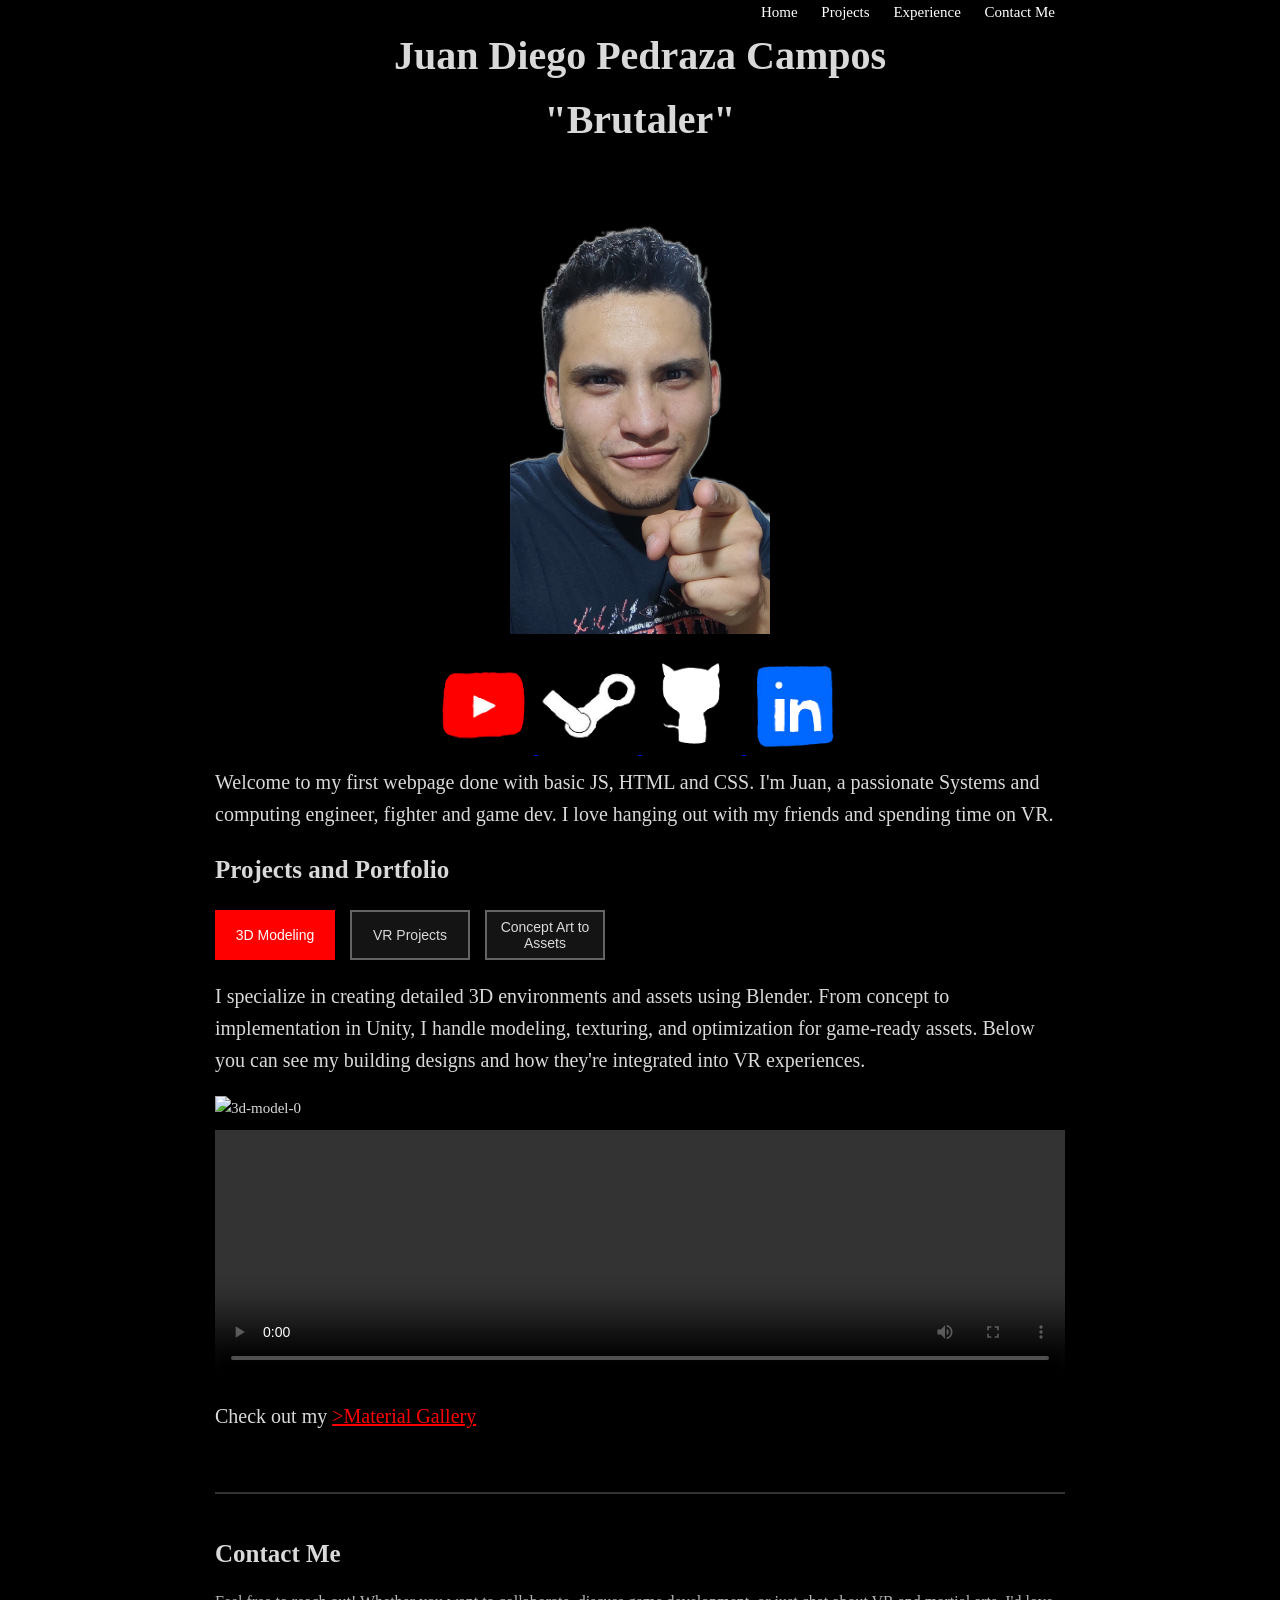
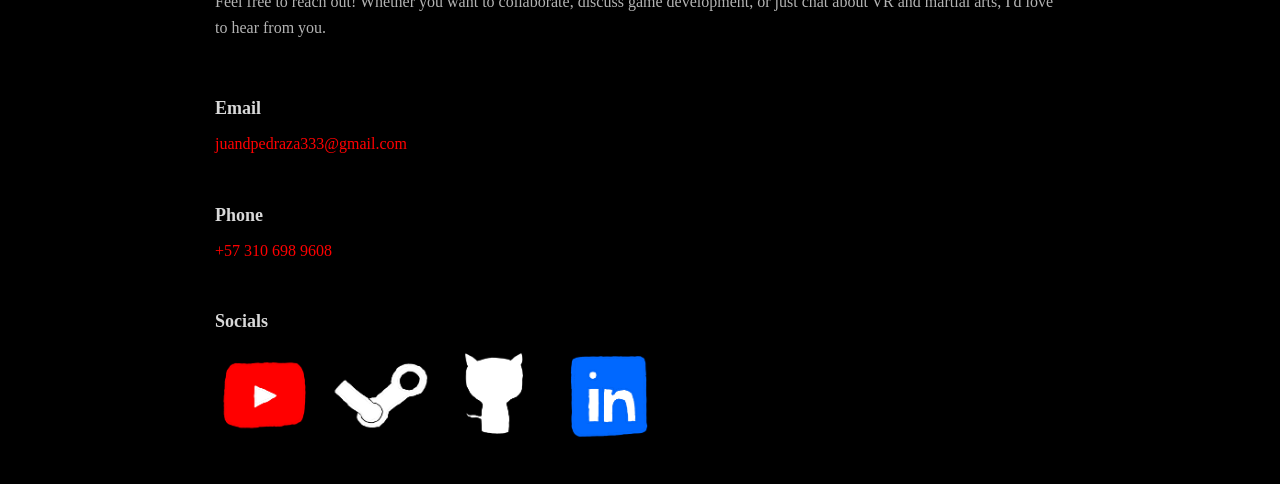
==== index.html @ 2b69e92b "updated photo and social media icons and some fixes" ====
</html><!DOCTYPE html>
<html lang="en">
<head>
    <meta charset="UTF-8">
    <meta name="viewport" content="width=device-width, initial-scale=1.0">
    <title>Hell Yea!!</title>
    <link href="style.css" rel="stylesheet"/>
    <!--<style>
        @import url('https://fonts.googleapis.com/css2?family=Manufacturing+Consent&display=swap');
    </style>-->
</head>
<body>
    <header id="home">
        <nav>
            <ul>
                <li><a href="index.html#home">Home</a></li>
                <li><a href="#projects">Projects</a></li>
                <li><a href="experience.html">Experience</a></li>
                <li><a href="#contact">Contact Me</a></li>
            </ul>
        </nav>
        <div>
            <h1 id="owner-name" class="text-center">Juan Diego Pedraza Campos</h1>
            <h1 class="text-center">"Brutaler"</h1>
            <img id="profile-photo" src="/drawings/skill-and-work/pfp.png" alt="profile-photo">

            <div class="social-media-logos" align="center">
                <a href="https://www.youtube.com/@brutaler7278" target="_blank">
                    <image class="social-media" src="/drawings/youTubeLogoDraw.png" alt="youtube-link"></image>
                </a>
                <a href="https://steamcommunity.com/id/BrutalerJudoka/" target="_blank">
                    <image class="social-media" src="/drawings/steamLogoDraw.png" alt="steam-link"></image>
                </a>
                <a href="https://github.com/Brutaler333" target="_blank">
                    <image class="social-media" src="/drawings/gitHubLogoDraw.png" alt="gitHub-link"></image>
                </a>
                <a href="https://www.linkedin.com/in/juan-diego-pedraza-campos/" target="_blank">
                    <image class="social-media" src="/drawings/linkedInLogoDraw.png" alt="linkedIn-link"></image>
                </a>
            </div>
        </div>
    </header>
    
    <p class="description">Welcome to my first webpage done with basic JS, HTML and CSS. I'm Juan, a passionate Systems and computing engineer, fighter and game dev. I love hanging out with my friends and spending time on VR.</p>

    <section id="projects" class="project-review">
        <div>
            <h2 align="left">Projects and Portfolio</h2>
            
            <!-- DIV DE BOTONES-->
            <div class="main-toggle-buttons">
                <button id="btn-3d" class="main-btn active" onclick="toggleMainSection('3d')">3D Modeling</button>
                <button id="btn-vr" class="main-btn" onclick="toggleMainSection('vr')">VR Projects</button>
                <button id="btn-art" class="main-btn" onclick="toggleMainSection('art')">Concept Art to Assets</button>
            </div>

            <!-- SECCION MODELADO 3D-->

             <div id="section-3d" class="main-section active">
                <p class="description">
                    I specialize in creating detailed 3D environments and assets using Blender. 
                    From concept to implementation in Unity, I handle modeling, texturing, and optimization 
                    for game-ready assets. Below you can see my building designs and how they're integrated into VR experiences.
                </p>
                <div class="gallery-container">
                    <div class="horizontal-gallery">
                        <img src="" alt="3d-model-0">
                    </div>
                    <div class="gallery-item">
                        <video controls><source src="" type="video/mp4"></video>
                    </div>

                    <!-- AGREGAR ITEMS AQUI DESPUES -->

                </div>
                <P class="description" style="margin-top: 20px;">
                    <!-- PONER LINK DE GALERIA DE MATERIALES DE GITHUB AQUI -->
                    Check out my <a href="" target="_blank" style="color: red;">>Material Gallery</a>
                </P>
             </div>
        </div>

        <!-- SECCION DE PROYECTOS VR -->

        <div id="section-vr" class="main-section">
            <p class="description">
                I develop immersive VR experiences using Unity with a focus on physics-based gameplay, 
                realistic interactions, and engaging user experiences. Each project below showcases different 
                aspects of VR development, from combat mechanics to environmental design.
            </p>

            <!-- BOTONES A PROYECTOS -->
            <div class="project-toggle-buttons">
                <button id="btn-ra" class="project-btn active" onclick="toggleVRProject('rescate')">Rescate Animal</button>
                <button id="btn-ss" class="project-btn" onclick="toggleVRProject('simulator')">Super Simulator</button>
                <button id="btn-hands" class="project-btn" onclick="toggleVRProject('hands')">VR Hand Testing Ground</button>
            </div>

            <!-- RESCATE ANIMAL -->
            <div class="gallery-container">
                <div class="horizontal-gallery" id="vr-rescate">
                    <div class="gallery-item">
                        <img src="" alt="rescate-0">
                    </div>

                    <!-- AGGREGAR ITEMS AQUI -->

                </div>

                <!-- SUPERSIMULATOR -->
                <div class="horizontal-gallery" id="vr-simulator" style="display: none;">
                    <div class="gallery-item">
                        <img src="" alt="simulator-0">
                    </div>

                    <!-- AGGREGAR ITEMS AQUI -->

                </div>

                <!-- HANDS -->
                <div class="horizontal-gallery" id="vr-hands" style="display: none;">
                    <div class="gallery-item">
                        <img src="" alt="hands-0">
                    </div>

                    <!-- AGGREGAR ITEMS AQUI -->

                </div>
            </div>
        </div>

        <!-- SECCION DE CONCEPT ART -->
        <div id="section-art" class="main-section">
            <p class="description">
                From concept art to final game-ready assets. This section showcases the creative process 
                of designing characters, environments, and UI elements, along with their implementation 
                in the VR projects below.
            </p>

            <!-- BOTONES A PROYECTOS -->
            <div class="project-toggle-buttons">
                <button id="btn-ca-ra" class="project-btn active" onclick="toggleConceptProject('rescate')">Rescate Animal</button>
                <button id="btn-ca-ss" class="project-btn" onclick="toggleConceptProject('simulator')">Super Simulador</button>
                <button id="btn-ca-vr-hands" class="project-btn" onclick="toggleConceptProject('hands')">VR Hands Testing Ground</button>
            </div>
            <div class="gallery-container">
                <div class="horizontal-gallery" id="concept-rescate">
                    <div class="gallery-item">
                        <img src="" alt="concept-rescate-0">
                    </div>

                    <!-- AGGREGAR ITEMS AQUI -->

                </div>
                <div class="horizontal-gallery" id="concept-simulator" style="display: none;">
                    <div class="gallery-item">
                        <img src="" alt="concept-simulator-0">
                    </div>

                    <!-- AGGREGAR ITEMS AQUI -->

                </div>
                <div class="horizontal-gallery" id="concept-hands" style="display: none;">
                    <div class="gallery-item">
                        <img src="" alt="concept-hands-0">
                    </div>

                    <!-- AGGREGAR ITEMS AQUI -->

                </div>
            </div>
        </div>
        
    </section>
    
    <footer id="contact">
        <h2 >Contact Me</h2>
        <p class="footer-description">
            Feel free to reach out! Whether you want to collaborate, discuss game development, 
            or just chat about VR and martial arts, I'd love to hear from you.
        </p>
        <div class="contact-info">
            <div class="contact-item">
                <h3>Email</h3>
                <a href="maito:juandpedraza333@gmail.com" style="color: red;">juandpedraza333@gmail.com</a>
            </div>
            <div class="contact-item">
                <h3>Phone</h3>
                <a href="tel:+573106989608" style="color: red;">+57 310 698 9608</a>
            </div>
            <div class="contact-item">
                <h3>Socials</h3>
                <div class="contact-socials">
                    <a href="https://www.youtube.com/@brutaler7278" target="_blank">
                        <image class="social-media" src="/drawings/youTubeLogoDraw.png" alt="youtube-link"></image>
                    </a>
                    <a href="https://steamcommunity.com/id/BrutalerJudoka/" target="_blank">
                        <image class="social-media" src="/drawings/steamLogoDraw.png" alt="steam-link"></image>
                    </a>
                    <a href="https://github.com/Brutaler333" target="_blank">
                        <image class="social-media" src="/drawings/gitHubLogoDraw.png" alt="gitHub-link"></image>
                    </a>
                    <a href="https://www.linkedin.com/in/juan-diego-pedraza-campos/" target="_blank">
                        <image class="social-media" src="/drawings/linkedInLogoDraw.png" alt="linkedIn-link"></image>
                    </a>
                </div>
            </div>
        </div>
    </footer>
    <script src="script.js"></script>
</body>
</html>
---- style.css ----
html{
    scroll-behavior: smooth;
}

*{
    margin: 0;
    padding: 0;
    box-sizing: border-box
}
nav{
    display: inline-block;
    width: 100%;
    text-align: right;
}
nav ul{
    list-style-type: none;
}
nav li{
    display: inline-block;
}
nav a{
    text-decoration: none;
    font-size: 1em;
    border-bottom: 1px ;
    color: white;
    /*font-family: "Manufacturing Consent";*/
    padding: 5px;
    margin: 5px;
}
nav a:hover{
    color: red;
}


/*BODY*/
body{
    background-color: rgb(0, 0, 0);
    color: rgb(217, 217, 217);
    margin: auto;
    width: 850px;
    max-width: 95%;
    line-height: 1.6;
    font-size: 15px;
    padding: auto;
}
header{
    align-self: auto;
    /*background-image: url(/drawings/skill-and-work/pfp.jpeg);*/
}
h1{
    font-size: 40px;
    /*font-family: "Manufacturing Consent";*/
    padding: auto;
    margin: auto;
}
h2{
    font-size: 25px;
    /*font-family: "Manufacturing Consent";*/
    padding: auto;
    margin: auto;
}
h3 {
    margin-top: 24px;
    margin-bottom: 15px;
    font-size: 24px;
}

.description{
    font-size: 20px;
    margin-top: 5px;
    margin-bottom: 20px;
}
.social-media{
    width: 100px;
    padding: auto;
    margin: auto;
}
.text-center{
    text-align: center;
}
#profile-photo{
    display: block;
    width: 300px;
    padding: 20px;
    margin: auto;
}


/* EXPERIENCE PAGE*/

.accordion-items {
    max-height:max-content;
    display: flex;
    flex-direction: column;
    gap: 12px;
    overflow-y: auto;
}

.accordion-item {
    background-color: rgb(15, 15, 15);
    border: 1px solid rgb(40, 40, 40);
    border-radius:0%;
    
}

.accordion-header {
    padding: 15px 20px;
    cursor: pointer;
    display: flex;
    justify-content: space-between;
    align-items: center;
    transition: background-color 0.3s ease;
}

.accordion-header:hover {
    background-color: rgb(25, 25, 25);
}

.accordion-header p {
    margin: 5px 0;
}

.accordion-header p:first-child {
    font-size: 16px;
    /*font-weight: bold;*/
    color: white;
}

.date {
    color: rgb(150, 150, 150);
    font-size: 13px;
}

.toggle-icon {
    font-size: 20px;
    font-weight: bold;
    color: red;
    transition: transform 0.3s ease;
    min-width: 25px;
    text-align: center;
}

.accordion-body {
    max-height: 0;
    overflow: hidden;
    transition: max-height 0.3s ease;
    padding: 0 20px;
    background-color: rgb(10, 10, 10);
    overflow-y: auto;
}

.accordion-body.show {
    max-height: 600px;
    padding: 15px 20px;
}

.accordion-body p{
    line-height: 1.6;
    color: rgb(200, 200, 200);
    margin: 0;
}


/* THIS IS FOR THE NEW SECTIONS, I NEED TO STUDY EVERYTHING IT DOES BECAUSE I'M PASTING IT FROM CLAUDE*/
/* MAIN TOGGLE BUTTONS */
.main-toggle-buttons {
    display: flex;
    gap: 15px;
    margin: 20px 0;
    flex-wrap: wrap;
}

.main-btn {
    width: 120px;
    height: 50px;
    padding: 0;
    font-size: 14px;
    border: 2px solid rgb(100, 100, 100);
    background-color: rgb(20, 20, 20);
    color: rgb(217, 217, 217);
    border-radius:0px;
    cursor: pointer;
    transition: all 0.3s ease;
    display: flex;
    align-items: center;
    justify-content: center;
    text-align: center;
}

.main-btn:hover {
    border-color: red;
    color: red;
}

.main-btn.active {
    background-color: red;
    color: white;
    border-color: red;
}

/* MAIN SECTIONS */
.main-section {
    display: none;
    animation: fadeIn 0.3s ease;
}

.main-section.active {
    display: block;
}

@keyframes fadeIn {
    from { opacity: 0; }
    to { opacity: 1; }
}

/* PROJECT TOGGLE BUTTONS */
.project-toggle-buttons {
    display: flex;
    gap: 10px;
    margin: 20px 0;
    flex-wrap: wrap;
}

.project-btn {
    width: 120px;
    height: 40px;
    padding: 0px;
    font-size: 12px;
    border: 1px solid rgb(80, 80, 80);
    background-color: rgb(25, 25, 25);
    color: rgb(200, 200, 200);
    border-radius: 0;
    cursor: pointer;
    transition: all 0.3s ease;
}

.project-btn:hover {
    border-color: red;
    color: red;
}

.project-btn.active {
    background-color: red;
    color: white;
    border-color: red;
}

/* GALLERY CONTAINER */
.gallery-container {
    border: none;
    padding: 0;
    margin: 20px 0;
    background-color: transparent;
}

/* HORIZONTAL SCROLLABLE GALLERY */
.horizontal-gallery {
    display: flex;
    gap: 15px;
    overflow-x: auto;
    padding-bottom: 10px;
    scroll-behavior: smooth;
}

.horizontal-gallery::-webkit-scrollbar {
    height: 8px;
}

.horizontal-gallery::-webkit-scrollbar-track {
    background: rgb(30, 30, 30);
    border-radius: 10px;
}

.horizontal-gallery::-webkit-scrollbar-thumb {
    background: red;
    border-radius: 10px;
}

.horizontal-gallery::-webkit-scrollbar-thumb:hover {
    background: rgb(200, 50, 50);
}

/* GALLERY ITEMS */
.gallery-item {
    flex-shrink: 0;
    min-width: 300px;
    height: 250px;
    border-radius: 0;
    overflow: auto;
    background-color: transparent;
    border: none;
}

.gallery-item img,
.gallery-item video {
    width: 100%;
    height: 100%;
    object-fit: cover;
    display: block;
}

.gallery-item:hover {
    border: none;
    box-shadow: none;
}

/* FOOTER */
footer {
    border-top: 2px solid rgb(50, 50, 50);
    margin-top: 60px;
    padding: 40px 0;
}

footer h2 {
    margin-bottom: 15px;
}

.footer-description {
    font-size: 16px;
    margin-bottom: 30px;
    color: rgb(180, 180, 180);
    line-height: 1.6;
}

.contact-info {
    display: flex;
    flex-direction: column;
    gap: 20px;
}

.contact-item h3 {
    margin-bottom: 8px;
    font-size: 18px;
}

.contact-item a {
    text-decoration: none;
    font-size: 16px;
    transition: all 0.3s ease;
}

.contact-item a {
    color: red;
}

.contact-item a:hover {
    color: white;
}

.contact-socials {
    display: flex;
    gap: 15px;
    flex-wrap: wrap;
}

.contact-socials a {
    display: inline-block;
    transition: transform 0.3s ease;
}

.contact-socials a:hover {
    transform: scale(1.1);
}
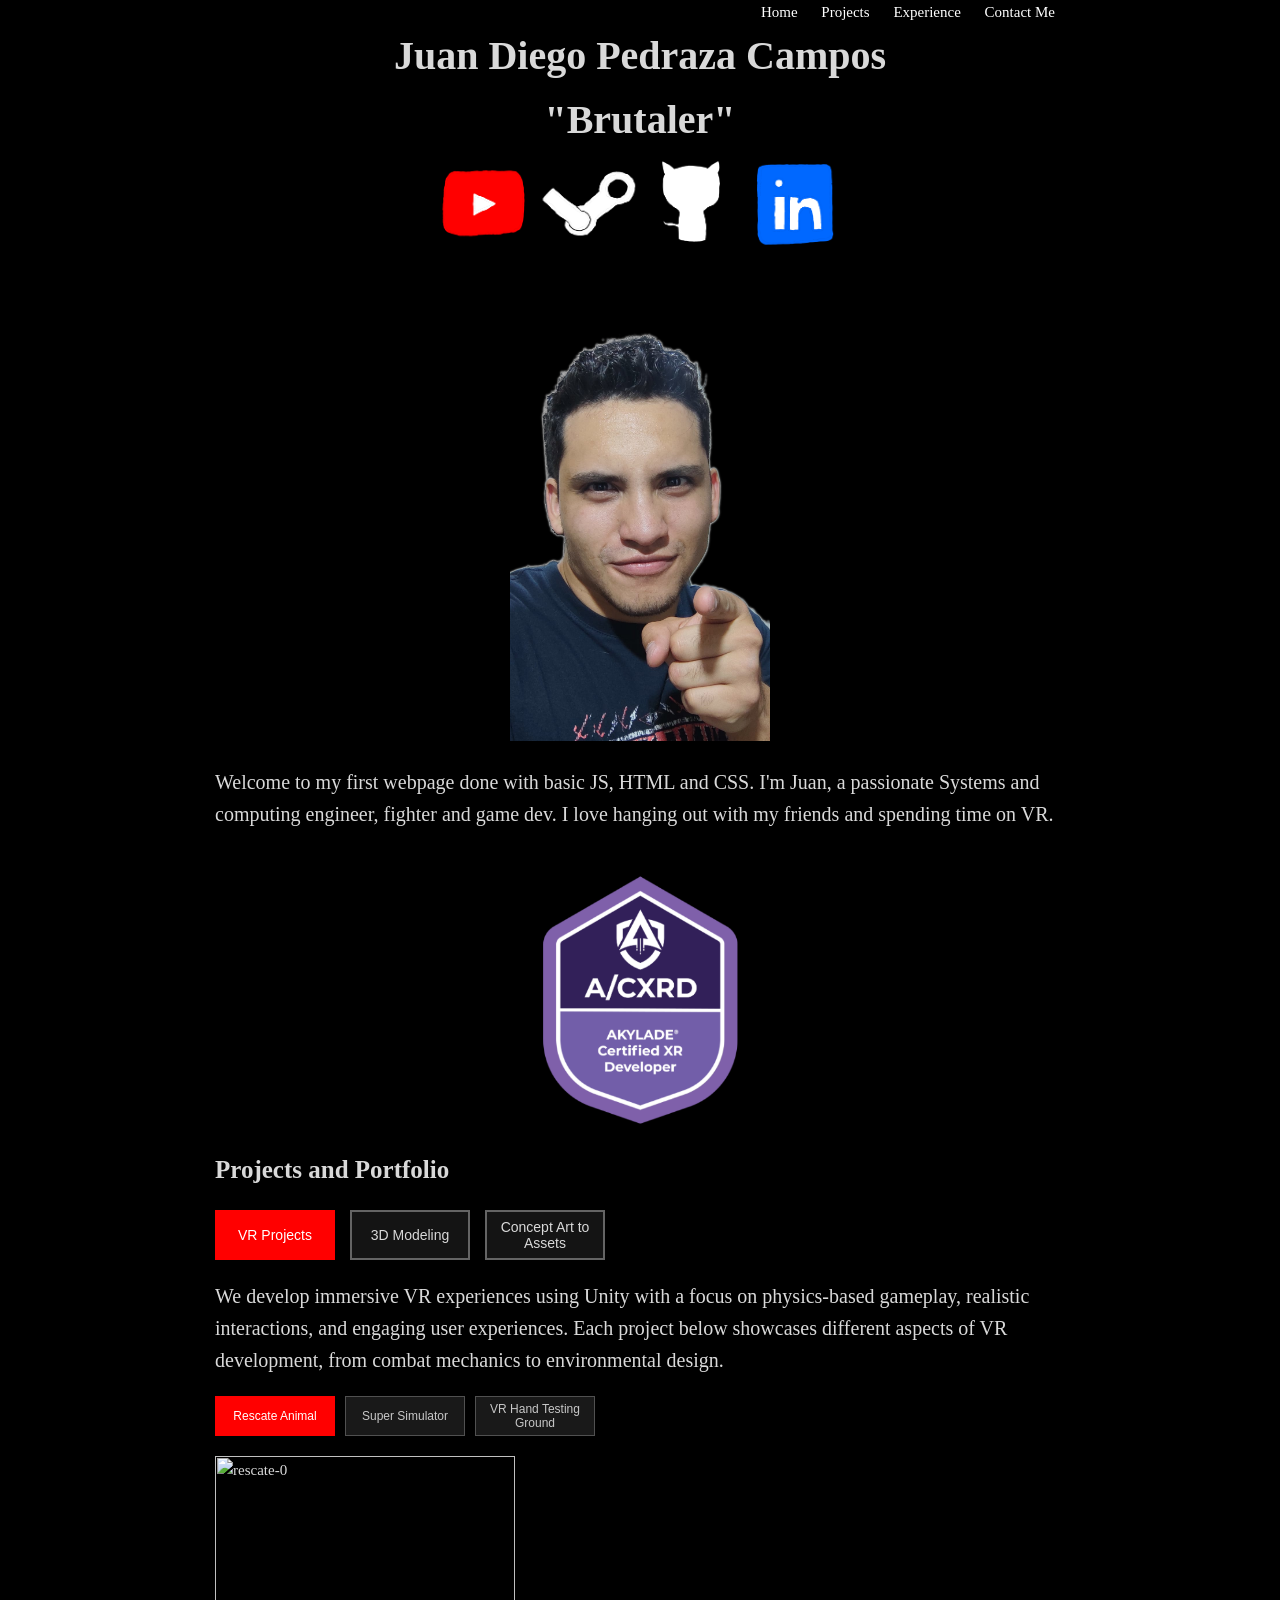
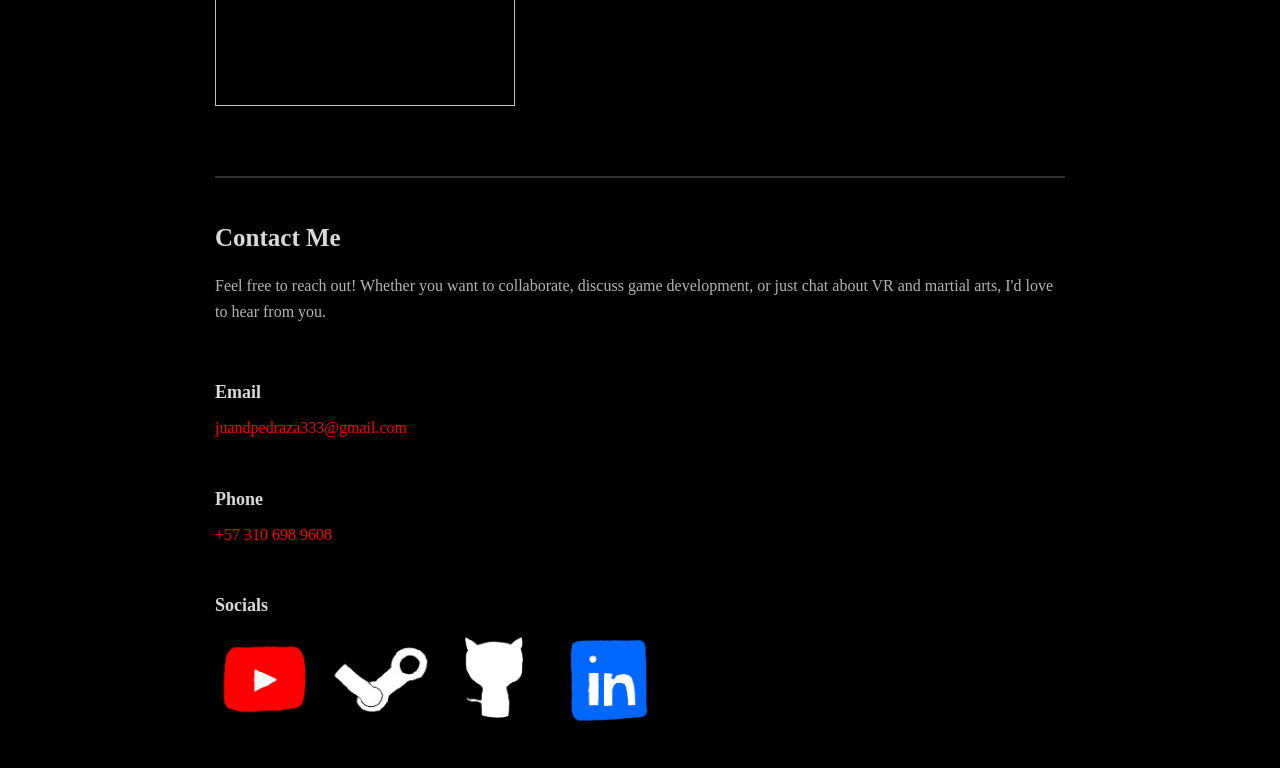
==== commit 3f22da35: "tweakins and stuff but no major changes" ====
--- a/index.html
+++ b/index.html
@@ -22,9 +22,7 @@
         <div>
             <h1 id="owner-name" class="text-center">Juan Diego Pedraza Campos</h1>
             <h1 class="text-center">"Brutaler"</h1>
-            <img id="profile-photo" src="/drawings/skill-and-work/pfp.png" alt="profile-photo">
-
-            <div class="social-media-logos" align="center">
+            <div class="contact-socials-0" align="center">
                 <a href="https://www.youtube.com/@brutaler7278" target="_blank">
                     <image class="social-media" src="/drawings/youTubeLogoDraw.png" alt="youtube-link"></image>
                 </a>
@@ -38,53 +36,32 @@
                     <image class="social-media" src="/drawings/linkedInLogoDraw.png" alt="linkedIn-link"></image>
                 </a>
             </div>
+            <img id="profile-photo" src="/drawings/skill-and-work/pfp.png" alt="profile-photo">
         </div>
     </header>
     
     <p class="description">Welcome to my first webpage done with basic JS, HTML and CSS. I'm Juan, a passionate Systems and computing engineer, fighter and game dev. I love hanging out with my friends and spending time on VR.</p>
 
+    <img id="akylade-cert" src="drawings/skill-and-work/akyladeACXRD.png" alt="akylade-certification">
     <section id="projects" class="project-review">
         <div>
             <h2 align="left">Projects and Portfolio</h2>
             
             <!-- DIV DE BOTONES-->
             <div class="main-toggle-buttons">
-                <button id="btn-3d" class="main-btn active" onclick="toggleMainSection('3d')">3D Modeling</button>
-                <button id="btn-vr" class="main-btn" onclick="toggleMainSection('vr')">VR Projects</button>
+                <button id="btn-vr" class="main-btn active" onclick="toggleMainSection('vr')">VR Projects</button>
+                <button id="btn-3d" class="main-btn" onclick="toggleMainSection('3d')">3D Modeling</button>
                 <button id="btn-art" class="main-btn" onclick="toggleMainSection('art')">Concept Art to Assets</button>
             </div>
 
-            <!-- SECCION MODELADO 3D-->
-
-             <div id="section-3d" class="main-section active">
-                <p class="description">
-                    I specialize in creating detailed 3D environments and assets using Blender. 
-                    From concept to implementation in Unity, I handle modeling, texturing, and optimization 
-                    for game-ready assets. Below you can see my building designs and how they're integrated into VR experiences.
-                </p>
-                <div class="gallery-container">
-                    <div class="horizontal-gallery">
-                        <img src="" alt="3d-model-0">
-                    </div>
-                    <div class="gallery-item">
-                        <video controls><source src="" type="video/mp4"></video>
-                    </div>
-
-                    <!-- AGREGAR ITEMS AQUI DESPUES -->
-
-                </div>
-                <P class="description" style="margin-top: 20px;">
-                    <!-- PONER LINK DE GALERIA DE MATERIALES DE GITHUB AQUI -->
-                    Check out my <a href="" target="_blank" style="color: red;">>Material Gallery</a>
-                </P>
-             </div>
+            
         </div>
 
         <!-- SECCION DE PROYECTOS VR -->
 
-        <div id="section-vr" class="main-section">
+        <div id="section-vr" class="main-section active">
             <p class="description">
-                I develop immersive VR experiences using Unity with a focus on physics-based gameplay, 
+                We develop immersive VR experiences using Unity with a focus on physics-based gameplay, 
                 realistic interactions, and engaging user experiences. Each project below showcases different 
                 aspects of VR development, from combat mechanics to environmental design.
             </p>
@@ -126,6 +103,32 @@
                     <!-- AGGREGAR ITEMS AQUI -->
 
                 </div>
+            </div>
+        </div>
+
+        <!-- SECCION MODELADO 3D-->
+
+        <div id="section-3d" class="main-section">
+            <p class="description">
+                I specialize in creating detailed 3D environments and assets using Blender. 
+                From concept to implementation in Unity, I handle modeling, texturing, and optimization 
+                for game-ready assets. Below you can see my building designs and how they're integrated into VR experiences.
+            </p>
+            <div class="gallery-container">
+                <div class="horizontal-gallery">
+                    <img src="" alt="3d-model-0">
+                </div>
+                <div class="gallery-item">
+                    <video controls><source src="" type="video/mp4"></video>
+                </div>
+
+            <!-- AGREGAR ITEMS AQUI DESPUES -->
+
+            </div>
+                <P class="description" style="margin-top: 20px;">
+                    <!-- PONER LINK DE GALERIA DE MATERIALES DE GITHUB AQUI -->
+                    Check out my <a href="" target="_blank" style="color: red;">>Material Gallery</a>
+                </P>
             </div>
         </div>
 
--- a/style.css
+++ b/style.css
@@ -84,6 +84,13 @@
     padding: 20px;
     margin: auto;
 }
+#akylade-cert{
+    display: block;
+    width: 300px;
+    padding: 20px;
+    margin: auto;
+}
+
 
 
 /* EXPERIENCE PAGE*/
@@ -360,4 +367,17 @@
 
 .contact-socials a:hover {
     transform: scale(1.1);
+}
+.contact-socials-0{
+    display: flex center;
+    gap: 15px;
+    flex-wrap: wrap;
+}
+.contact-socials-0 a {
+    display: inline-block;
+    transition: transform 0.3s ease;
+}
+
+.contact-socials-0 a:hover {
+    transform: scale(1.1);
 }
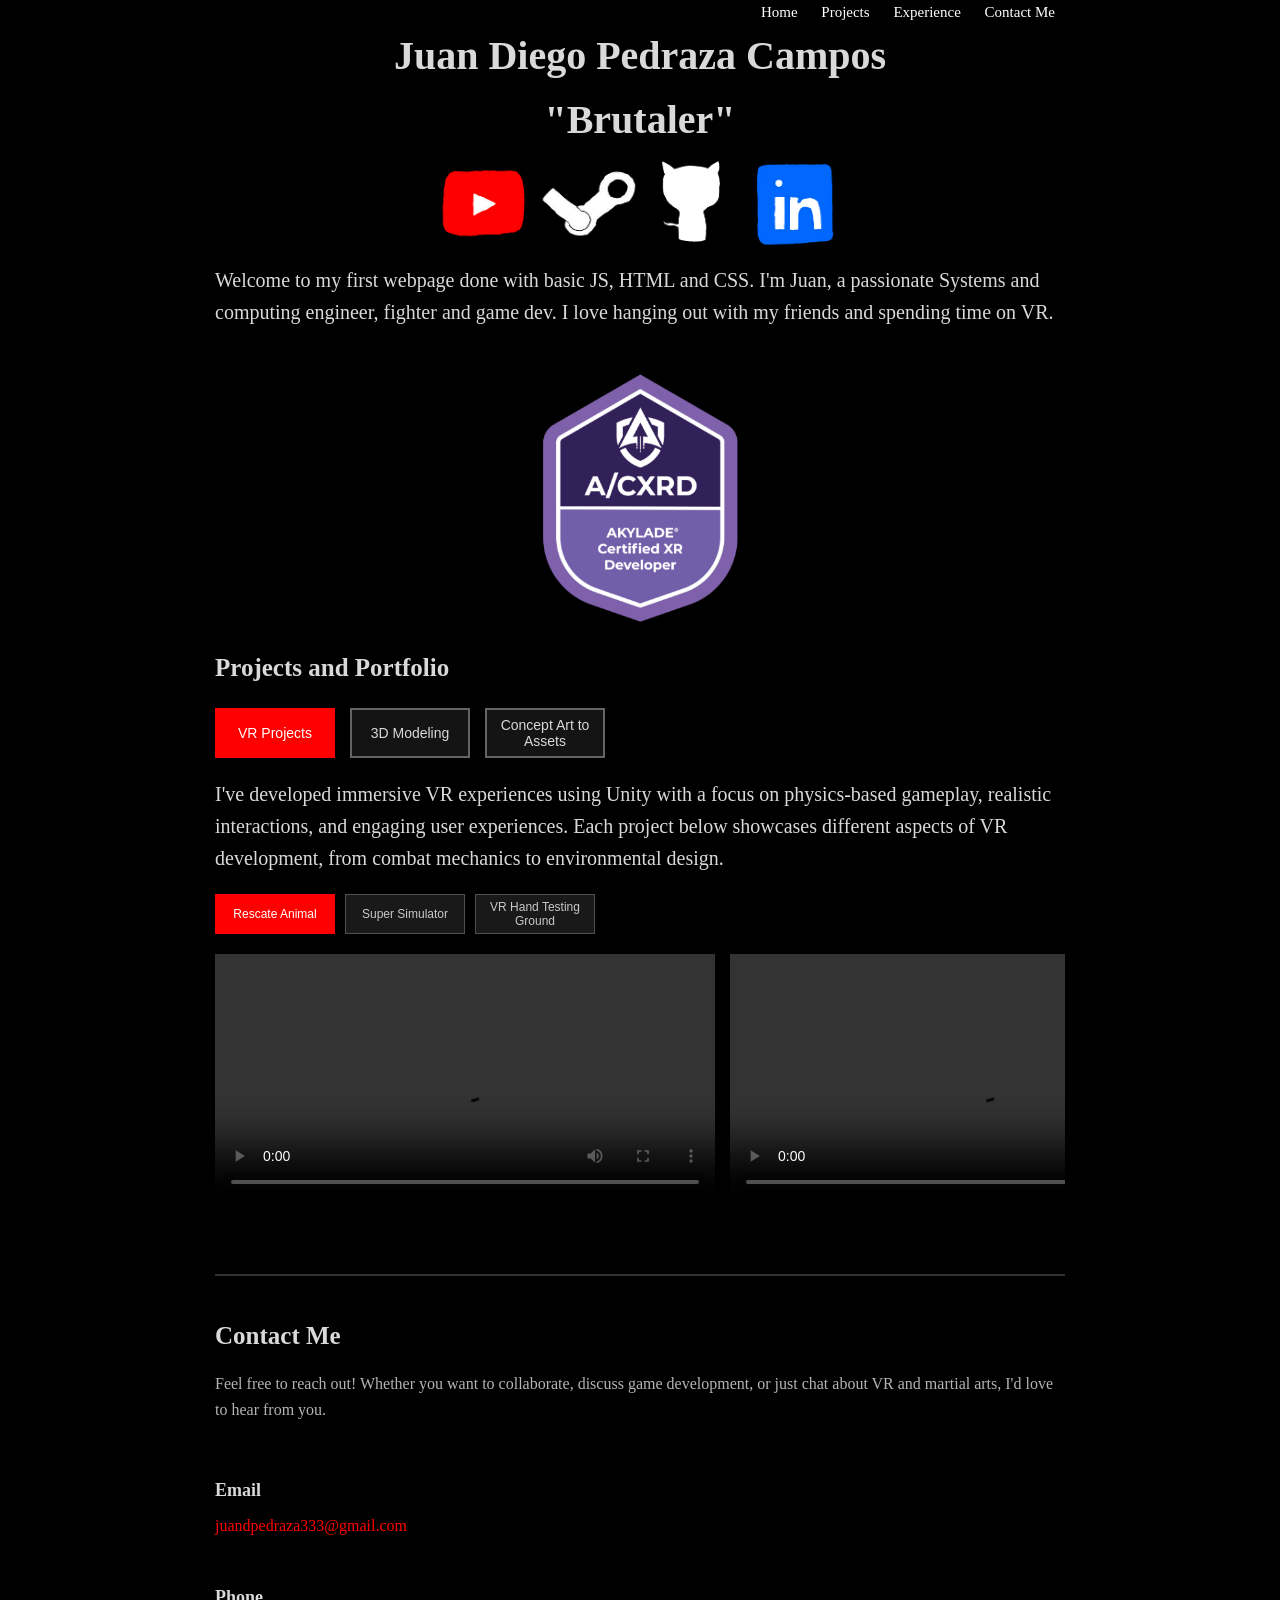
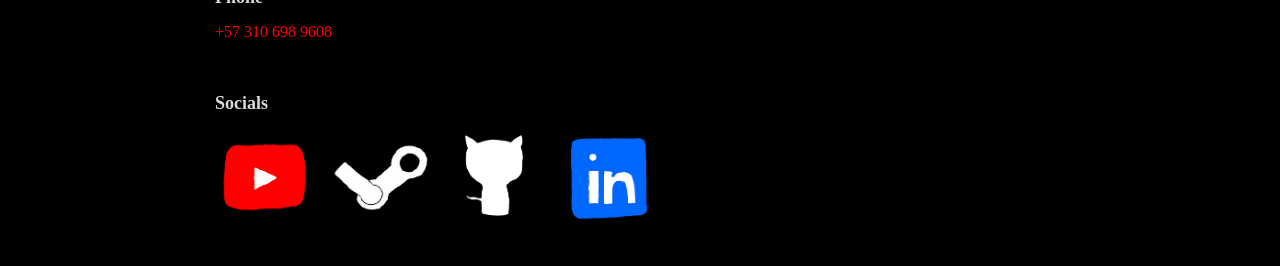
==== commit 52b9c4be: "adding videos" ====
--- a/index.html
+++ b/index.html
@@ -36,7 +36,7 @@
                     <image class="social-media" src="/drawings/linkedInLogoDraw.png" alt="linkedIn-link"></image>
                 </a>
             </div>
-            <img id="profile-photo" src="/drawings/skill-and-work/pfp.png" alt="profile-photo">
+            <!--<img id="profile-photo" src="/drawings/skill-and-work/pfp.png" alt="profile-photo">-->
         </div>
     </header>
     
@@ -61,7 +61,7 @@
 
         <div id="section-vr" class="main-section active">
             <p class="description">
-                We develop immersive VR experiences using Unity with a focus on physics-based gameplay, 
+                I've developed immersive VR experiences using Unity with a focus on physics-based gameplay, 
                 realistic interactions, and engaging user experiences. Each project below showcases different 
                 aspects of VR development, from combat mechanics to environmental design.
             </p>
@@ -77,9 +77,21 @@
             <div class="gallery-container">
                 <div class="horizontal-gallery" id="vr-rescate">
                     <div class="gallery-item">
+                        <video controls><source src="drawings/rescateAnimal/RA000.webm" type="video/webm" alt="rescate-0"></video>
+                    </div>
+                    <div class="gallery-item">
+                        <video controls><source src="drawings/rescateAnimal/RA003.webm" type="video/webm" alt="rescate-3"></video>
+                    </div>
+                    <div class="gallery-item">
+                        <video controls><source src="drawings/rescateAnimal/RA001.webm" type="video/webm" alt="rescate-1"></video>
+                    </div>
+                    <div class="gallery-item">
+                        <video controls><source src="drawings/rescateAnimal/RA002.webm" type="video/webm" alt="rescate-2"></video>
+                    </div>
+                    <div class="gallery-item">
                         <img src="" alt="rescate-0">
                     </div>
-
+                    
                     <!-- AGGREGAR ITEMS AQUI -->
 
                 </div>
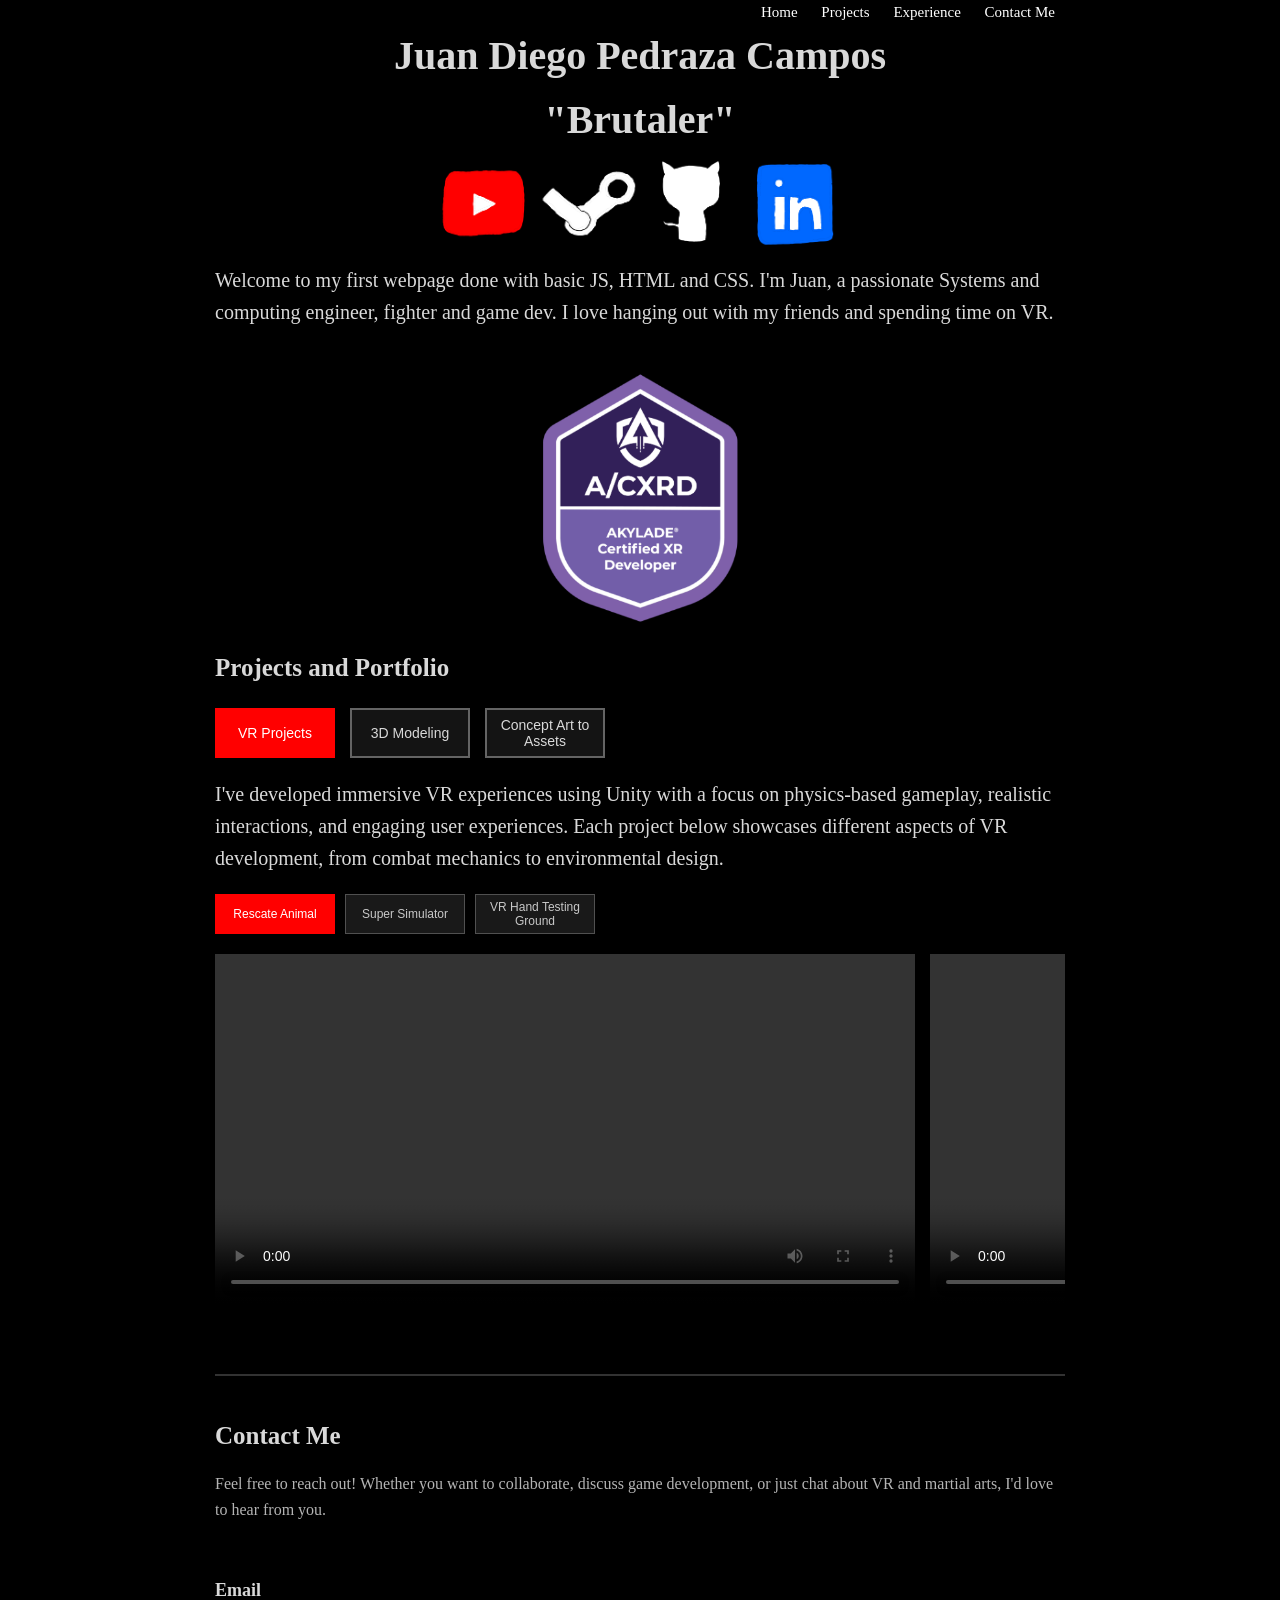
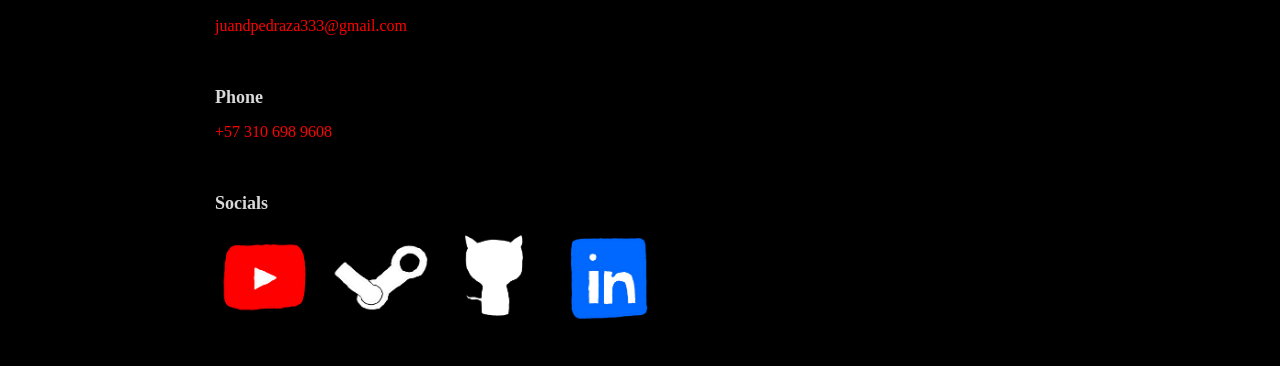
==== commit 1501f800: "adding more videos" ====
--- a/index.html
+++ b/index.html
@@ -83,15 +83,27 @@
                         <video controls><source src="drawings/rescateAnimal/RA003.webm" type="video/webm" alt="rescate-3"></video>
                     </div>
                     <div class="gallery-item">
+                        <img src="drawings/rescateAnimal/PICRA003.jpeg" alt="rescate-pic003" loading="lazy">
+                    </div>
+                    <div class="gallery-item">
                         <video controls><source src="drawings/rescateAnimal/RA001.webm" type="video/webm" alt="rescate-1"></video>
                     </div>
                     <div class="gallery-item">
+                        <img src="drawings/rescateAnimal/PICRA002.jpg" alt="rescate-pic002" loading="lazy">
+                    </div>
+                    <div class="gallery-item">
                         <video controls><source src="drawings/rescateAnimal/RA002.webm" type="video/webm" alt="rescate-2"></video>
                     </div>
                     <div class="gallery-item">
-                        <img src="" alt="rescate-0">
-                    </div>
-                    
+                        <img src="drawings/rescateAnimal/picra001.jpg" alt="rescate-pic001" loading="lazy">
+                    </div>
+                    <div class="gallery-item">
+                        <img src="drawings/rescateAnimal/constancia.png" alt="rescate-pic003" loading="lazy">
+                    </div>
+                    <div class="gallery-item">
+                        <video controls><source src="drawings/rescateAnimal/RA010.webm" type="video/webm" alt="rescate-2"></video>
+                    </div>
+
                     <!-- AGGREGAR ITEMS AQUI -->
 
                 </div>
@@ -99,8 +111,18 @@
                 <!-- SUPERSIMULATOR -->
                 <div class="horizontal-gallery" id="vr-simulator" style="display: none;">
                     <div class="gallery-item">
-                        <img src="" alt="simulator-0">
-                    </div>
+                        <video controls><source src="drawings/superSimulator/SS001.webm" type="video/webm" alt="SS000"></video>
+                    </div>
+                    <div class="gallery-item">
+                        <video controls><source src="drawings/superSimulator/SS003.webm" type="video/webm" alt="SS000"></video>
+                    </div>
+                    <div class="gallery-item">
+                        <video controls><source src="drawings/superSimulator/SS004.webm" type="video/webm" alt="SS000"></video>
+                    </div>
+                    <div class="gallery-item">
+                        <video controls><source src="drawings/superSimulator/SS005.webm" type="video/webm" alt="SS000"></video>
+                    </div>
+                    
 
                     <!-- AGGREGAR ITEMS AQUI -->
 
@@ -148,8 +170,8 @@
         <div id="section-art" class="main-section">
             <p class="description">
                 From concept art to final game-ready assets. This section showcases the creative process 
-                of designing characters, environments, and UI elements, along with their implementation 
-                in the VR projects below.
+                of designing objects, environments, and UI elements, along with their implementation 
+                in the VR projects shown.
             </p>
 
             <!-- BOTONES A PROYECTOS -->
@@ -161,7 +183,7 @@
             <div class="gallery-container">
                 <div class="horizontal-gallery" id="concept-rescate">
                     <div class="gallery-item">
-                        <img src="" alt="concept-rescate-0">
+                        <img src="" alt="COMING SOON...">
                     </div>
 
                     <!-- AGGREGAR ITEMS AQUI -->
--- a/style.css
+++ b/style.css
@@ -275,12 +275,12 @@
 
 .horizontal-gallery::-webkit-scrollbar-track {
     background: rgb(30, 30, 30);
-    border-radius: 10px;
+    border-radius: 0px;
 }
 
 .horizontal-gallery::-webkit-scrollbar-thumb {
     background: red;
-    border-radius: 10px;
+    border-radius: 0px;
 }
 
 .horizontal-gallery::-webkit-scrollbar-thumb:hover {
@@ -291,7 +291,7 @@
 .gallery-item {
     flex-shrink: 0;
     min-width: 300px;
-    height: 250px;
+    height: 350px;
     border-radius: 0;
     overflow: auto;
     background-color: transparent;
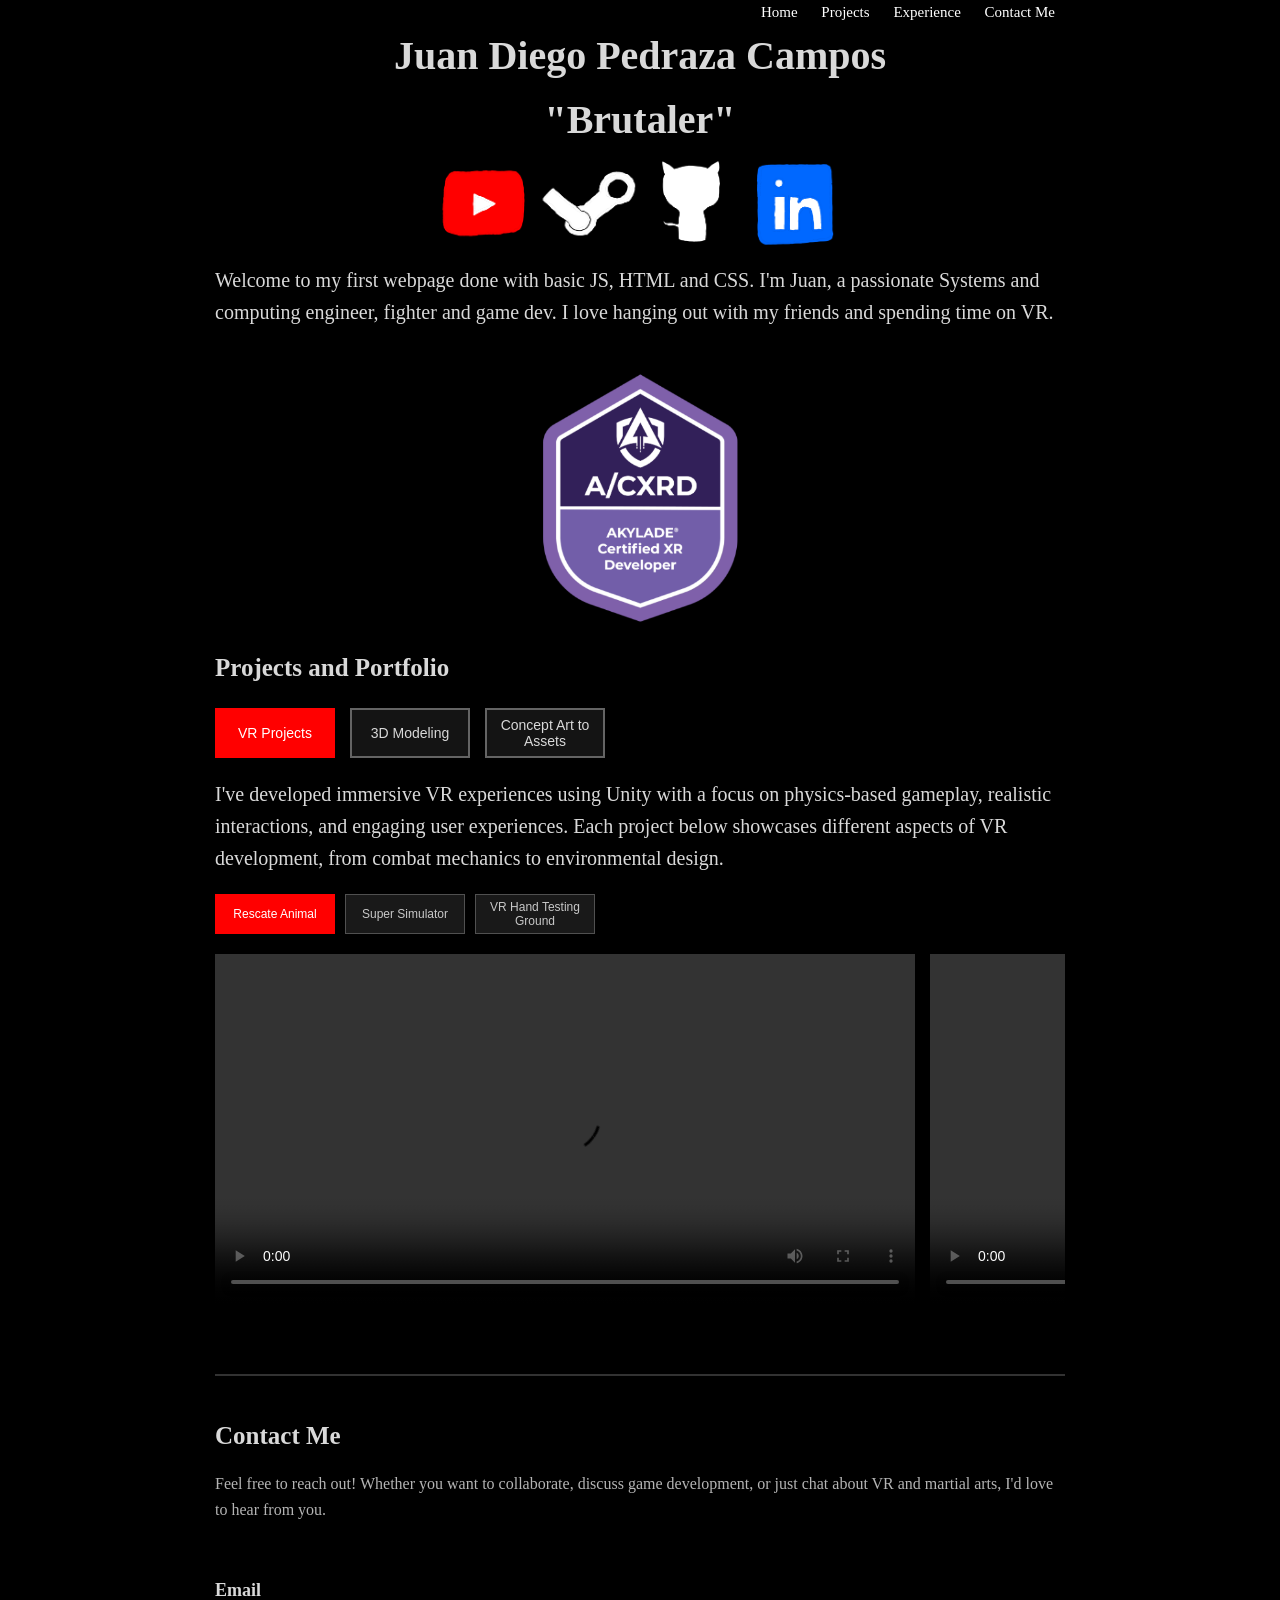
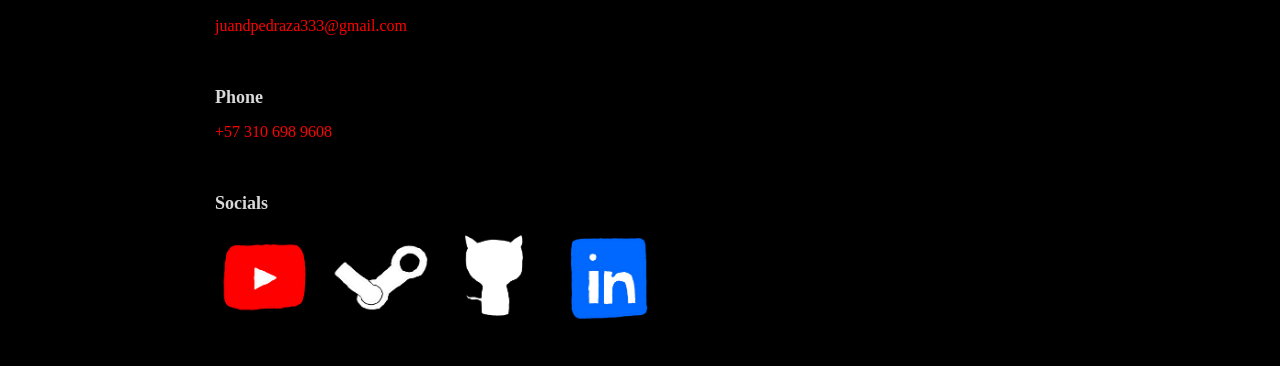
==== commit da4e32cb: "Actualizaciones y ajustes de web (sin videos pesados)" ====
--- a/index.html
+++ b/index.html
@@ -131,7 +131,7 @@
                 <!-- HANDS -->
                 <div class="horizontal-gallery" id="vr-hands" style="display: none;">
                     <div class="gallery-item">
-                        <img src="" alt="hands-0">
+                        <img src="drawings/handsVR/HANDS001.jpg" alt="hands-1">
                     </div>
 
                     <!-- AGGREGAR ITEMS AQUI -->
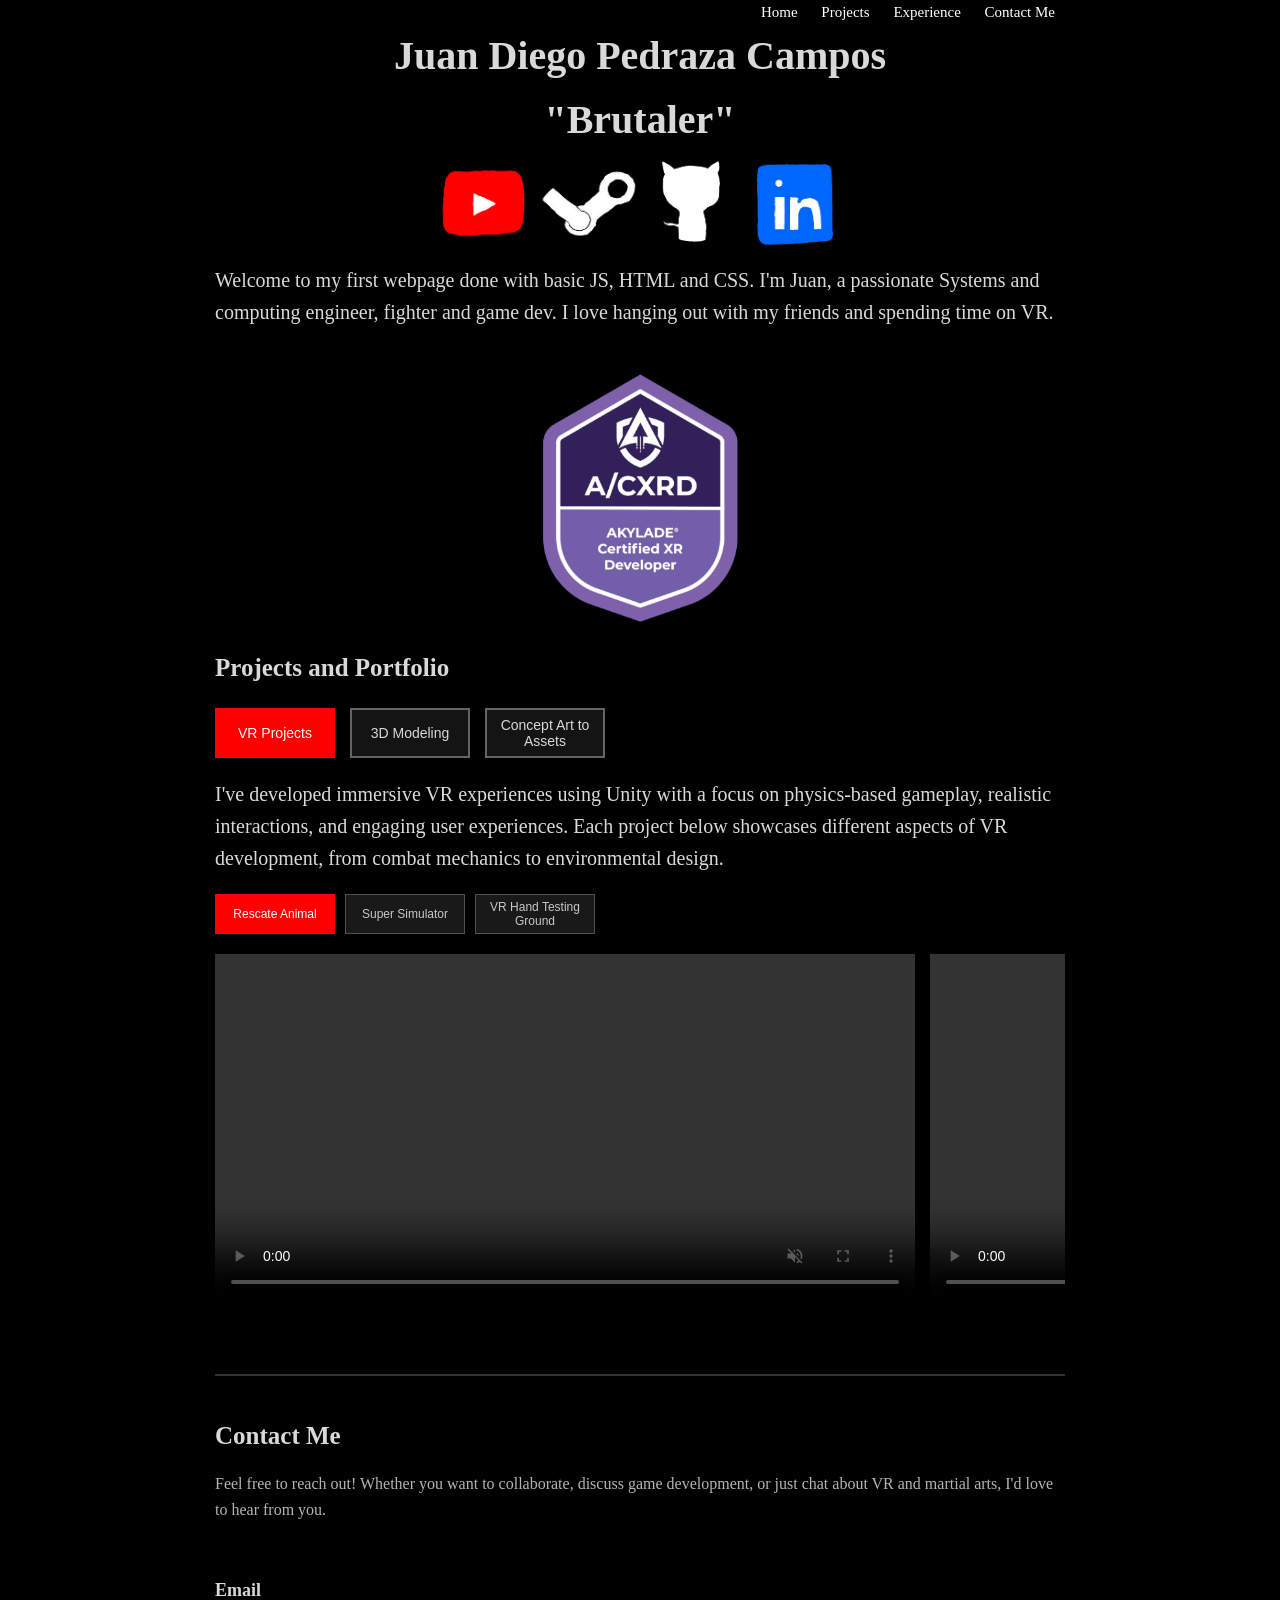
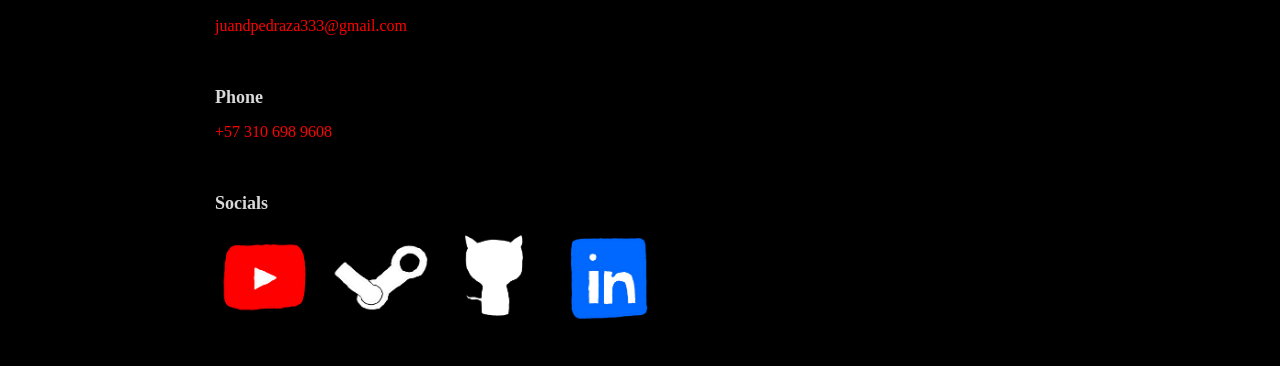
==== commit fee0e08d: "More Updates and more general vids and pics" ====
--- a/index.html
+++ b/index.html
@@ -42,7 +42,7 @@
     
     <p class="description">Welcome to my first webpage done with basic JS, HTML and CSS. I'm Juan, a passionate Systems and computing engineer, fighter and game dev. I love hanging out with my friends and spending time on VR.</p>
 
-    <img id="akylade-cert" src="drawings/skill-and-work/akyladeACXRD.png" alt="akylade-certification">
+    <a href="https://www.credential.net/5d96f83c-9ddc-41fb-86f2-2078a2fab816#acc.WdQw5osk" target="_blank"><img id="akylade-cert" src="drawings/skill-and-work/akyladeACXRD.png" alt="akylade-certification"></a>
     <section id="projects" class="project-review">
         <div>
             <h2 align="left">Projects and Portfolio</h2>
@@ -77,22 +77,22 @@
             <div class="gallery-container">
                 <div class="horizontal-gallery" id="vr-rescate">
                     <div class="gallery-item">
-                        <video controls><source src="drawings/rescateAnimal/RA000.webm" type="video/webm" alt="rescate-0"></video>
-                    </div>
-                    <div class="gallery-item">
-                        <video controls><source src="drawings/rescateAnimal/RA003.webm" type="video/webm" alt="rescate-3"></video>
+                        <video controls muted loading="lazy"><source src="drawings/rescateAnimal/RA000.webm" type="video/webm" alt="rescate-0"></video>
+                    </div>
+                    <div class="gallery-item">
+                        <video controls muted loading="lazy"><source src="drawings/rescateAnimal/RA003.webm" type="video/webm" alt="rescate-3"></video>
                     </div>
                     <div class="gallery-item">
                         <img src="drawings/rescateAnimal/PICRA003.jpeg" alt="rescate-pic003" loading="lazy">
                     </div>
                     <div class="gallery-item">
-                        <video controls><source src="drawings/rescateAnimal/RA001.webm" type="video/webm" alt="rescate-1"></video>
+                        <video controls muted loading="lazy"><source src="drawings/rescateAnimal/RA001.webm" type="video/webm" alt="rescate-1"></video>
                     </div>
                     <div class="gallery-item">
                         <img src="drawings/rescateAnimal/PICRA002.jpg" alt="rescate-pic002" loading="lazy">
                     </div>
                     <div class="gallery-item">
-                        <video controls><source src="drawings/rescateAnimal/RA002.webm" type="video/webm" alt="rescate-2"></video>
+                        <video controls muted loading="lazy"><source src="drawings/rescateAnimal/RA002.webm" type="video/webm" alt="rescate-2"></video>
                     </div>
                     <div class="gallery-item">
                         <img src="drawings/rescateAnimal/picra001.jpg" alt="rescate-pic001" loading="lazy">
@@ -101,7 +101,7 @@
                         <img src="drawings/rescateAnimal/constancia.png" alt="rescate-pic003" loading="lazy">
                     </div>
                     <div class="gallery-item">
-                        <video controls><source src="drawings/rescateAnimal/RA010.webm" type="video/webm" alt="rescate-2"></video>
+                        <video controls muted loading="lazy"><source src="drawings/rescateAnimal/RA010.webm" type="video/webm" alt="rescate-2"></video>
                     </div>
 
                     <!-- AGGREGAR ITEMS AQUI -->
@@ -111,16 +111,16 @@
                 <!-- SUPERSIMULATOR -->
                 <div class="horizontal-gallery" id="vr-simulator" style="display: none;">
                     <div class="gallery-item">
-                        <video controls><source src="drawings/superSimulator/SS001.webm" type="video/webm" alt="SS000"></video>
-                    </div>
-                    <div class="gallery-item">
-                        <video controls><source src="drawings/superSimulator/SS003.webm" type="video/webm" alt="SS000"></video>
-                    </div>
-                    <div class="gallery-item">
-                        <video controls><source src="drawings/superSimulator/SS004.webm" type="video/webm" alt="SS000"></video>
-                    </div>
-                    <div class="gallery-item">
-                        <video controls><source src="drawings/superSimulator/SS005.webm" type="video/webm" alt="SS000"></video>
+                        <video controls muted loading="lazy"><source src="drawings/superSimulator/SS001.webm" type="video/webm" alt="SS000"></video>
+                    </div>
+                    <div class="gallery-item">
+                        <video controls muted loading="lazy"><source src="drawings/superSimulator/casota.webm" type="video/webm" alt="casota"></video>
+                    </div>
+                    <div class="gallery-item">
+                        <video controls muted loading="lazy"><source src="drawings/superSimulator/SS004.webm" type="video/webm" alt="SS000"></video>
+                    </div>
+                    <div class="gallery-item">
+                        <video controls muted loading="lazy"><source src="drawings/superSimulator/SS005.webm" type="video/webm" alt="SS000"></video>
                     </div>
                     
 
@@ -132,6 +132,12 @@
                 <div class="horizontal-gallery" id="vr-hands" style="display: none;">
                     <div class="gallery-item">
                         <img src="drawings/handsVR/HANDS001.jpg" alt="hands-1">
+                    </div>
+                    <div class="gallery-item">
+                        <video controls muted loading="lazy"><source src="drawings/handsVR/hands000.webm" type="video/webm" alt="hands000"></video>
+                    </div>
+                    <div class="gallery-item">
+                        <video controls muted loading="lazy"><source src="drawings/handsVR/hands001.webm" type="video/webm" alt="hands001"></video>
                     </div>
 
                     <!-- AGGREGAR ITEMS AQUI -->
@@ -150,15 +156,51 @@
             </p>
             <div class="gallery-container">
                 <div class="horizontal-gallery">
-                    <img src="" alt="3d-model-0">
-                </div>
-                <div class="gallery-item">
-                    <video controls><source src="" type="video/mp4"></video>
-                </div>
+                    <div class="gallery-item">
+                        <img src="drawings/3DModdeling/3dmod000.jpeg" alt="3dpic000" loading="lazy">
+                    </div>
+                    <div class="gallery-item">
+                        <img src="drawings/3DModdeling/3dmod001.jpeg" alt="3dpic001" loading="lazy">
+                    </div>
+                    <div class="gallery-item">
+                        <img src="drawings/3DModdeling/3dmod002.jpeg" alt="3dpic002" loading="lazy">
+                    </div>
+                    <div class="gallery-item">
+                        <img src="drawings/3DModdeling/3dmod003.jpeg" alt="3dpic003" loading="lazy">
+                    </div>
+                    <div class="gallery-item">
+                        <img src="drawings/3DModdeling/3dmod004.jpeg" alt="3dpic004" loading="lazy">
+                    </div>
+                    <div class="gallery-item">
+                        <img src="drawings/3DModdeling/3dmod005.jpeg" alt="3dpic005" loading="lazy">
+                    </div>
+                    <div class="gallery-item">
+                        <img src="drawings/3DModdeling/3dmod006.jpeg" alt="3dpic006" loading="lazy">
+                    </div>
+                    <div class="gallery-item">
+                        <img src="drawings/3DModdeling/3dmod007.jpeg" alt="3dpic007" loading="lazy">
+                    </div>    
+                </div>
+            </div>
+
+            <div class="gallery-container">
+                <div class="horizontal-gallery">
+                    <div class="gallery-item">
+                        <video controls muted loading="lazy"><source src="drawings/3DModdeling/3Dmod000.webm" type="video/webm" alt="3dvid000"></video>
+                    </div>
+                    <div class="gallery-item">
+                        <video controls muted loading="lazy"><source src="drawings/3DModdeling/3Dmod001.webm" type="video/webm" alt="3dvid001"></video>
+                    </div>
+                    <div class="gallery-item">
+                        <video controls muted loading="lazy"><source src="drawings/3DModdeling/3Dmod002.webm" type="video/webm" alt="3dvid002"></video>
+                    </div>
+                </div>
+            </div>              
+                
 
             <!-- AGREGAR ITEMS AQUI DESPUES -->
 
-            </div>
+            <div>
                 <P class="description" style="margin-top: 20px;">
                     <!-- PONER LINK DE GALERIA DE MATERIALES DE GITHUB AQUI -->
                     Check out my <a href="" target="_blank" style="color: red;">>Material Gallery</a>
--- a/style.css
+++ b/style.css
@@ -380,4 +380,75 @@
 
 .contact-socials-0 a:hover {
     transform: scale(1.1);
+}
+
+
+/* Mobile responsive */
+@media (max-width: 768px) {
+    body {
+        width: 95%;
+        font-size: 14px;
+    }
+    
+    h1 {
+        font-size: 28px;
+    }
+    
+    h2 {
+        font-size: 20px;
+    }
+    
+    nav a {
+        font-size: 0.9em;
+        margin: 3px;
+        padding: 3px;
+    }
+    
+    .main-btn {
+        width: 100px;
+        height: 45px;
+        font-size: 12px;
+    }
+    
+    .project-btn {
+        width: 100px;
+        height: 35px;
+        font-size: 11px;
+    }
+    
+    .gallery-item {
+        min-width: 250px;
+        height: 200px;
+    }
+    
+    .social-media {
+        width: 70px;
+    }
+    
+    footer {
+        margin-top: 30px;
+        padding: 20px 0;
+    }
+}
+
+@media (max-width: 480px) {
+    body {
+        width: 95%;
+        font-size: 13px;
+    }
+    
+    h1 {
+        font-size: 24px;
+    }
+    
+    .main-btn {
+        width: 90px;
+        height: 40px;
+        font-size: 11px;
+    }
+    
+    .gallery-item {
+        min-width: 200px;
+        height: 150px;
+    }
 }
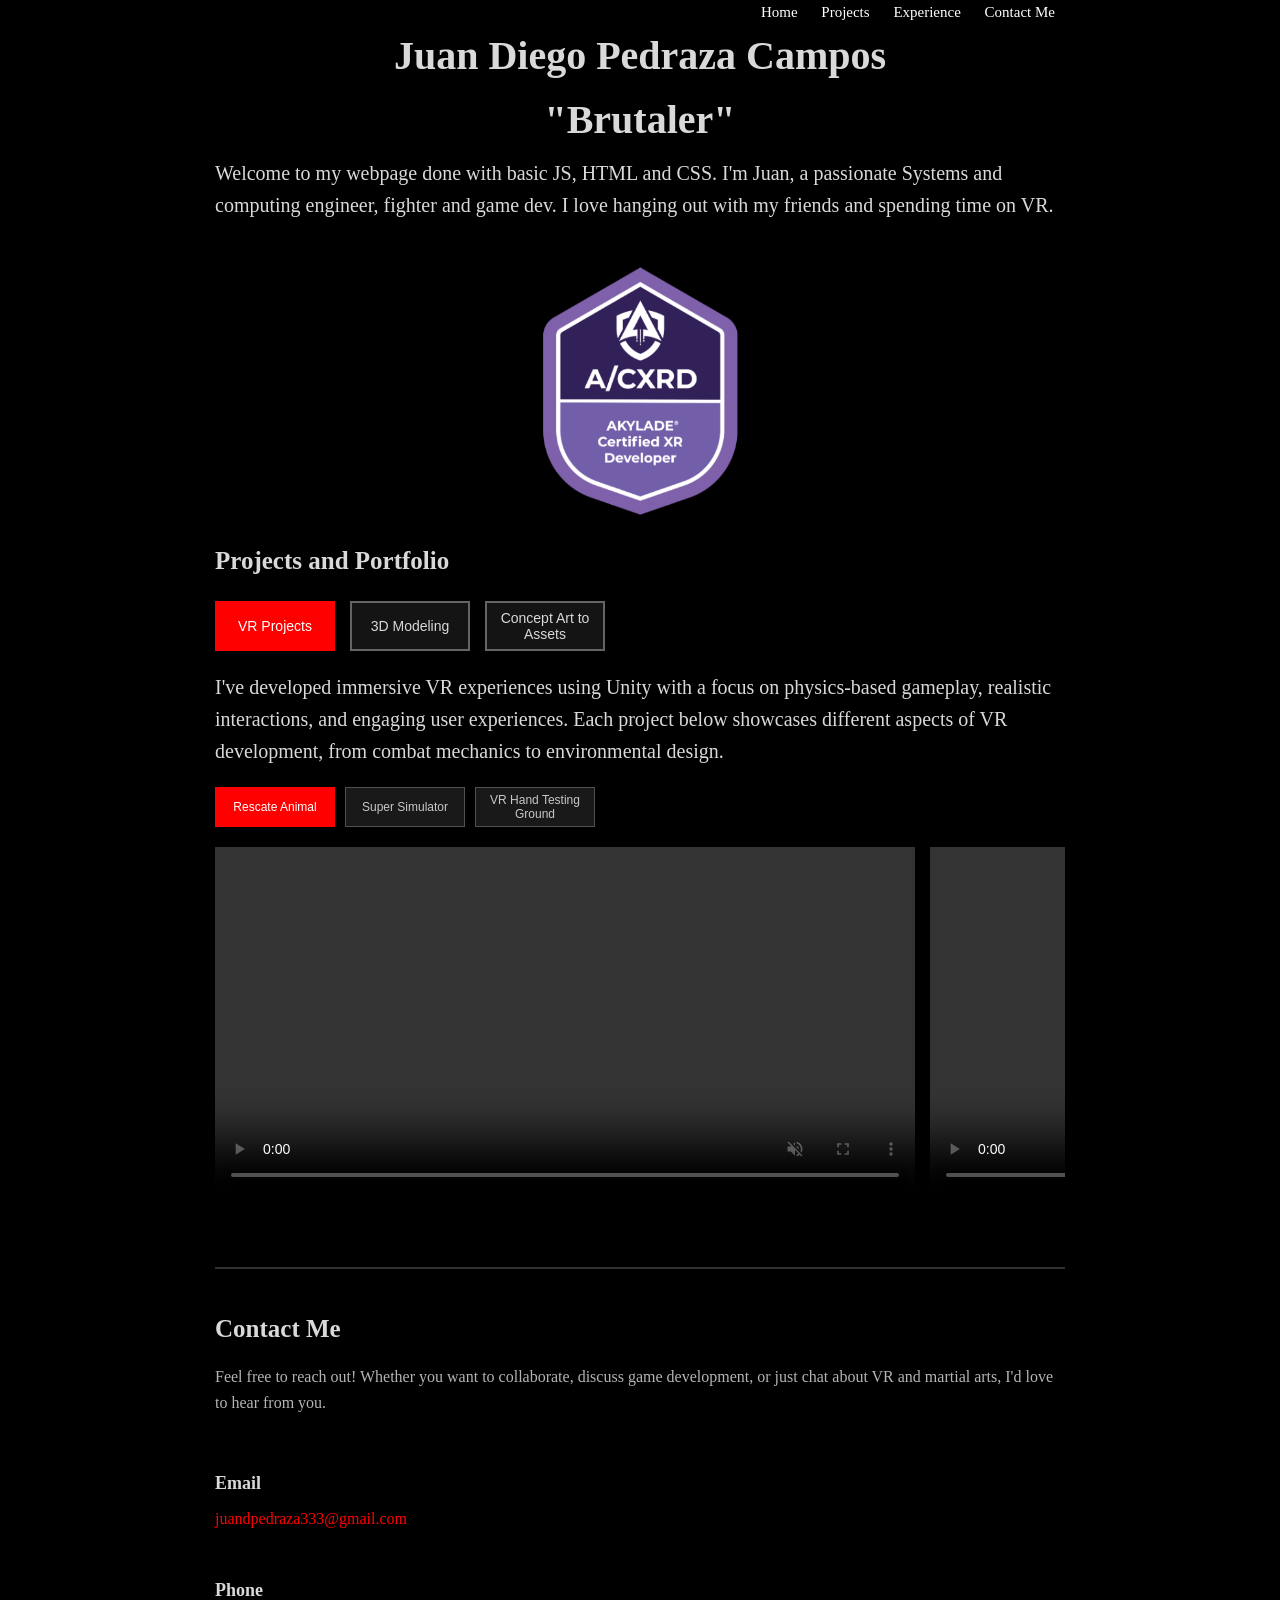
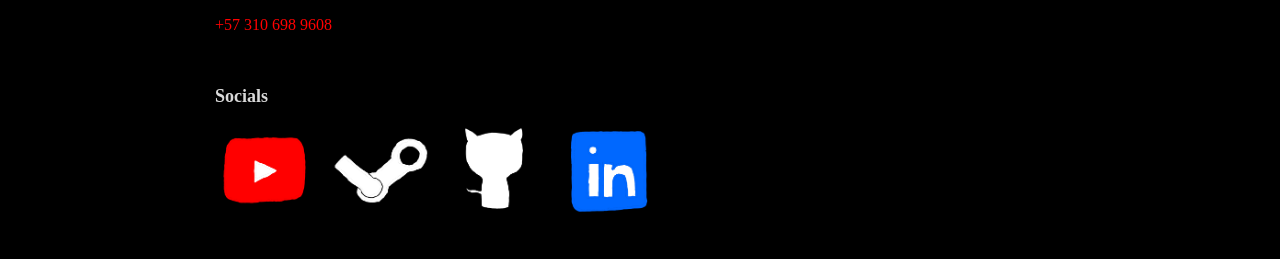
==== commit fc06654c: "More Updates and more general vids and pics 3" ====
--- a/index.html
+++ b/index.html
@@ -22,7 +22,7 @@
         <div>
             <h1 id="owner-name" class="text-center">Juan Diego Pedraza Campos</h1>
             <h1 class="text-center">"Brutaler"</h1>
-            <div class="contact-socials-0" align="center">
+            <!--<div class="contact-socials-0" align="center">
                 <a href="https://www.youtube.com/@brutaler7278" target="_blank">
                     <image class="social-media" src="/drawings/youTubeLogoDraw.png" alt="youtube-link"></image>
                 </a>
@@ -36,11 +36,11 @@
                     <image class="social-media" src="/drawings/linkedInLogoDraw.png" alt="linkedIn-link"></image>
                 </a>
             </div>
-            <!--<img id="profile-photo" src="/drawings/skill-and-work/pfp.png" alt="profile-photo">-->
+            <img id="profile-photo" src="/drawings/skill-and-work/pfp.png" alt="profile-photo">-->
         </div>
     </header>
     
-    <p class="description">Welcome to my first webpage done with basic JS, HTML and CSS. I'm Juan, a passionate Systems and computing engineer, fighter and game dev. I love hanging out with my friends and spending time on VR.</p>
+    <p class="description">Welcome to my webpage done with basic JS, HTML and CSS. I'm Juan, a passionate Systems and computing engineer, fighter and game dev. I love hanging out with my friends and spending time on VR.</p>
 
     <a href="https://www.credential.net/5d96f83c-9ddc-41fb-86f2-2078a2fab816#acc.WdQw5osk" target="_blank"><img id="akylade-cert" src="drawings/skill-and-work/akyladeACXRD.png" alt="akylade-certification"></a>
     <section id="projects" class="project-review">
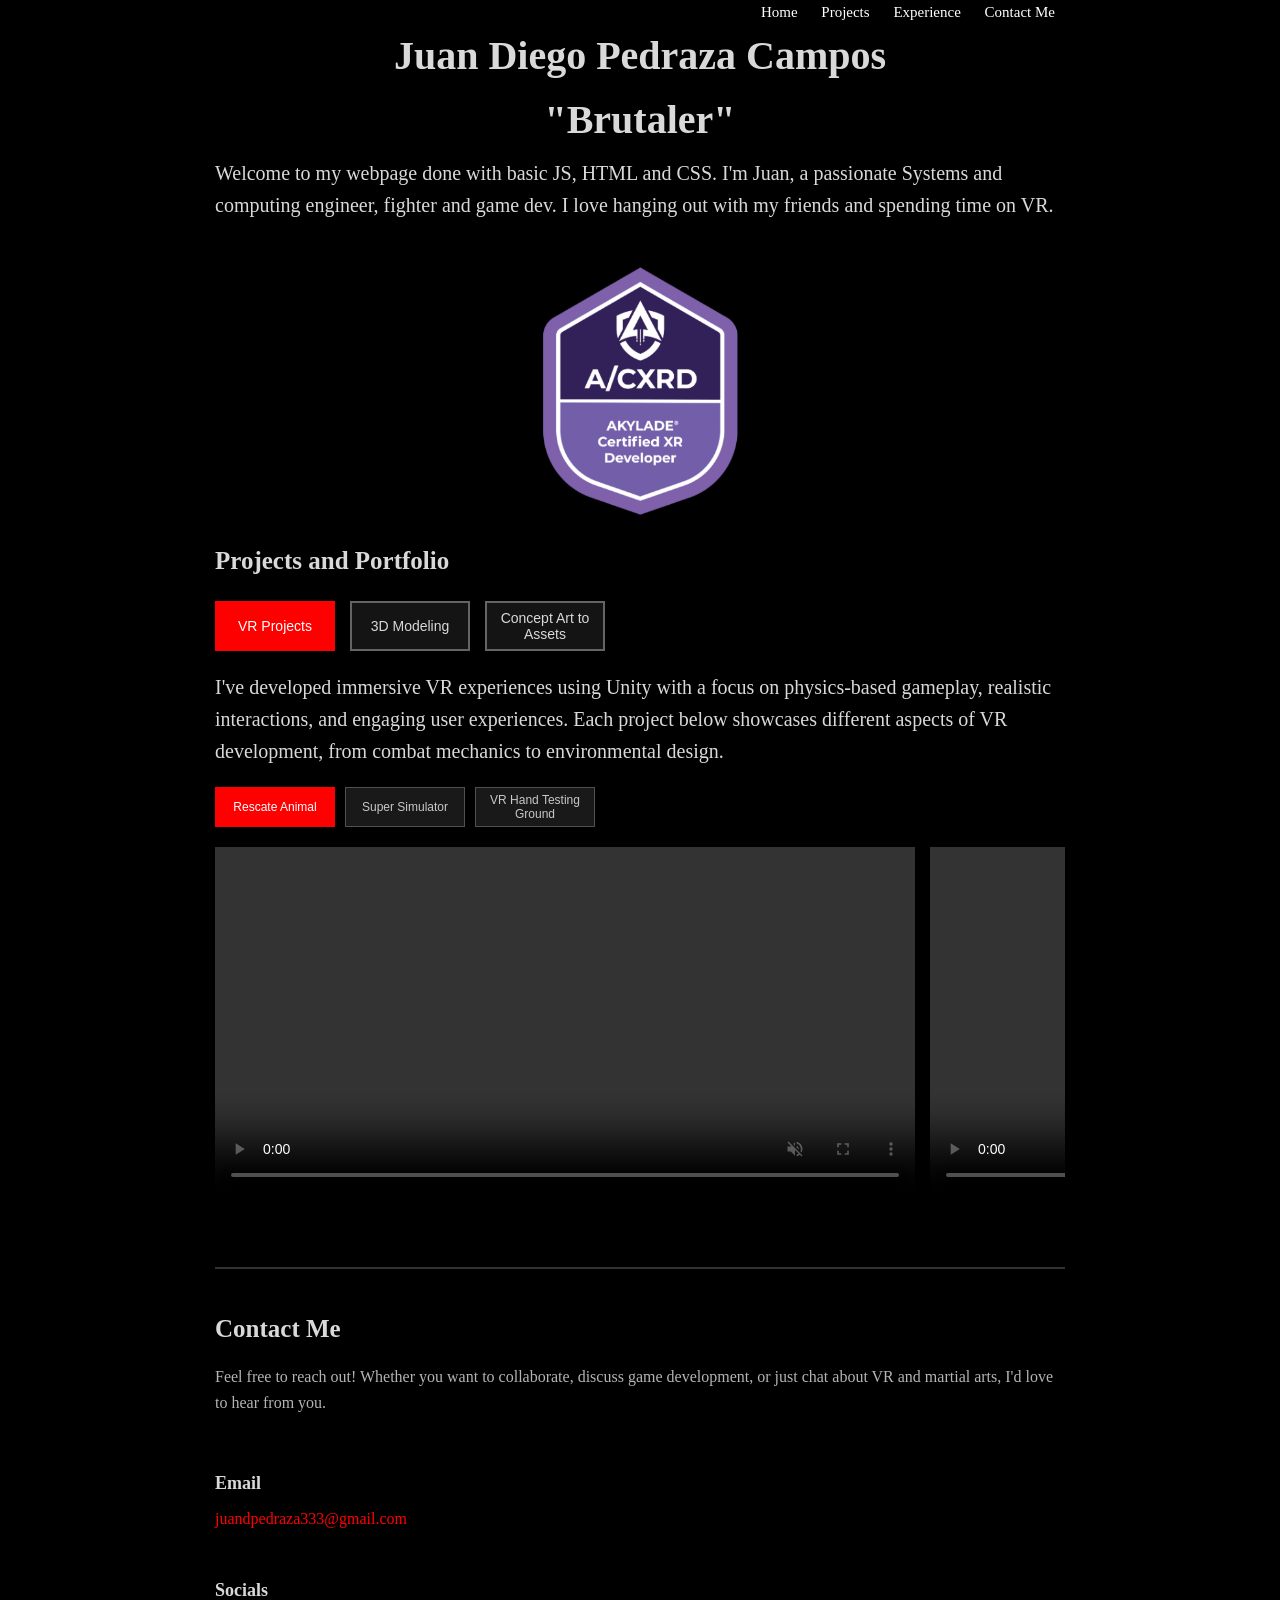
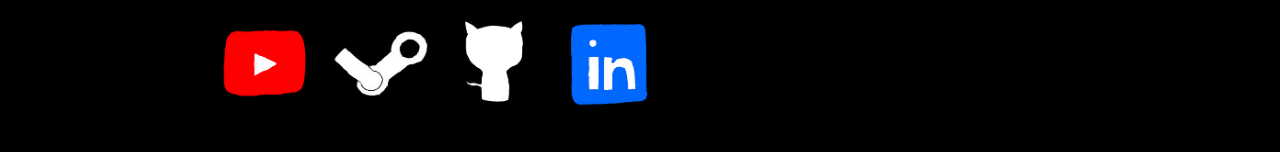
==== commit 428072c0: "text changes and long term build while I advance projects" ====
--- a/index.html
+++ b/index.html
@@ -263,10 +263,10 @@
                 <h3>Email</h3>
                 <a href="maito:juandpedraza333@gmail.com" style="color: red;">juandpedraza333@gmail.com</a>
             </div>
-            <div class="contact-item">
+            <!--<div class="contact-item">
                 <h3>Phone</h3>
                 <a href="tel:+573106989608" style="color: red;">+57 310 698 9608</a>
-            </div>
+            </div>-->
             <div class="contact-item">
                 <h3>Socials</h3>
                 <div class="contact-socials">
--- a/style.css
+++ b/style.css
@@ -1,39 +1,40 @@
-html{
+html {
     scroll-behavior: smooth;
 }
 
-*{
+* {
     margin: 0;
     padding: 0;
-    box-sizing: border-box
-}
-nav{
+    box-sizing: border-box;
+}
+
+nav {
     display: inline-block;
     width: 100%;
     text-align: right;
 }
-nav ul{
+
+nav ul {
     list-style-type: none;
 }
-nav li{
+
+nav li {
     display: inline-block;
 }
-nav a{
+
+nav a {
     text-decoration: none;
     font-size: 1em;
-    border-bottom: 1px ;
     color: white;
-    /*font-family: "Manufacturing Consent";*/
     padding: 5px;
     margin: 5px;
 }
-nav a:hover{
+
+nav a:hover {
     color: red;
 }
 
-
-/*BODY*/
-body{
+body {
     background-color: rgb(0, 0, 0);
     color: rgb(217, 217, 217);
     margin: auto;
@@ -41,62 +42,62 @@
     max-width: 95%;
     line-height: 1.6;
     font-size: 15px;
+}
+
+header {
+    align-self: auto;
+}
+
+h1 {
+    font-size: 40px;
     padding: auto;
-}
-header{
-    align-self: auto;
-    /*background-image: url(/drawings/skill-and-work/pfp.jpeg);*/
-}
-h1{
-    font-size: 40px;
-    /*font-family: "Manufacturing Consent";*/
+    margin: auto;
+}
+
+h2 {
+    font-size: 25px;
     padding: auto;
     margin: auto;
 }
-h2{
-    font-size: 25px;
-    /*font-family: "Manufacturing Consent";*/
-    padding: auto;
-    margin: auto;
-}
+
 h3 {
     margin-top: 24px;
     margin-bottom: 15px;
     font-size: 24px;
 }
 
-.description{
+.description {
     font-size: 20px;
     margin-top: 5px;
     margin-bottom: 20px;
 }
-.social-media{
+
+.social-media {
     width: 100px;
     padding: auto;
     margin: auto;
 }
-.text-center{
+
+.text-center {
     text-align: center;
 }
-#profile-photo{
+
+#profile-photo {
     display: block;
     width: 300px;
     padding: 20px;
     margin: auto;
 }
-#akylade-cert{
+
+#akylade-cert {
     display: block;
     width: 300px;
     padding: 20px;
     margin: auto;
 }
 
-
-
-/* EXPERIENCE PAGE*/
-
 .accordion-items {
-    max-height:max-content;
+    max-height: max-content;
     display: flex;
     flex-direction: column;
     gap: 12px;
@@ -106,8 +107,7 @@
 .accordion-item {
     background-color: rgb(15, 15, 15);
     border: 1px solid rgb(40, 40, 40);
-    border-radius:0%;
-    
+    border-radius: 0%;
 }
 
 .accordion-header {
@@ -129,7 +129,6 @@
 
 .accordion-header p:first-child {
     font-size: 16px;
-    /*font-weight: bold;*/
     color: white;
 }
 
@@ -161,15 +160,12 @@
     padding: 15px 20px;
 }
 
-.accordion-body p{
+.accordion-body p {
     line-height: 1.6;
     color: rgb(200, 200, 200);
     margin: 0;
 }
 
-
-/* THIS IS FOR THE NEW SECTIONS, I NEED TO STUDY EVERYTHING IT DOES BECAUSE I'M PASTING IT FROM CLAUDE*/
-/* MAIN TOGGLE BUTTONS */
 .main-toggle-buttons {
     display: flex;
     gap: 15px;
@@ -185,7 +181,7 @@
     border: 2px solid rgb(100, 100, 100);
     background-color: rgb(20, 20, 20);
     color: rgb(217, 217, 217);
-    border-radius:0px;
+    border-radius: 0px;
     cursor: pointer;
     transition: all 0.3s ease;
     display: flex;
@@ -205,7 +201,6 @@
     border-color: red;
 }
 
-/* MAIN SECTIONS */
 .main-section {
     display: none;
     animation: fadeIn 0.3s ease;
@@ -220,7 +215,6 @@
     to { opacity: 1; }
 }
 
-/* PROJECT TOGGLE BUTTONS */
 .project-toggle-buttons {
     display: flex;
     gap: 10px;
@@ -252,7 +246,6 @@
     border-color: red;
 }
 
-/* GALLERY CONTAINER */
 .gallery-container {
     border: none;
     padding: 0;
@@ -260,7 +253,6 @@
     background-color: transparent;
 }
 
-/* HORIZONTAL SCROLLABLE GALLERY */
 .horizontal-gallery {
     display: flex;
     gap: 15px;
@@ -287,7 +279,6 @@
     background: rgb(200, 50, 50);
 }
 
-/* GALLERY ITEMS */
 .gallery-item {
     flex-shrink: 0;
     min-width: 300px;
@@ -311,7 +302,6 @@
     box-shadow: none;
 }
 
-/* FOOTER */
 footer {
     border-top: 2px solid rgb(50, 50, 50);
     margin-top: 60px;
@@ -344,9 +334,6 @@
     text-decoration: none;
     font-size: 16px;
     transition: all 0.3s ease;
-}
-
-.contact-item a {
     color: red;
 }
 
@@ -368,22 +355,7 @@
 .contact-socials a:hover {
     transform: scale(1.1);
 }
-.contact-socials-0{
-    display: flex center;
-    gap: 15px;
-    flex-wrap: wrap;
-}
-.contact-socials-0 a {
-    display: inline-block;
-    transition: transform 0.3s ease;
-}
-
-.contact-socials-0 a:hover {
-    transform: scale(1.1);
-}
-
-
-/* Mobile responsive */
+
 @media (max-width: 768px) {
     body {
         width: 95%;
